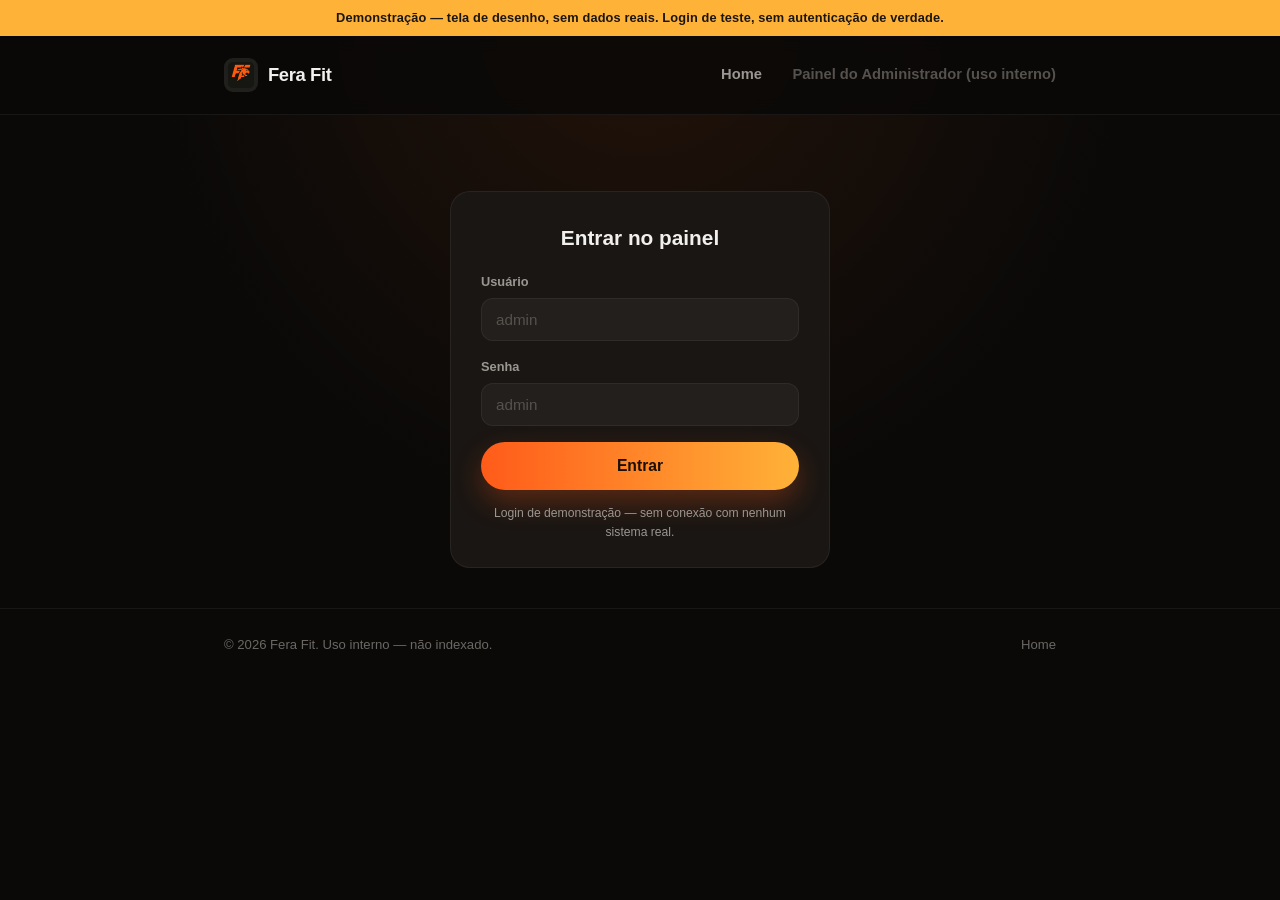
==== admin.html @ 3fb34abc "D036: camada de dados trocavel de parceiros, painel de gestao no admin e cadastro com senha/foto/gal" ====
<!DOCTYPE html>
<html lang="pt-BR">
<head>
  <meta charset="UTF-8">
  <meta name="viewport" content="width=device-width, initial-scale=1.0">
  <title>Painel do Administrador — Fera Fit</title>
  <meta name="description" content="Desenho do painel administrativo do Fera Fit — sem indexação, uso interno.">
  <meta name="robots" content="noindex, nofollow">
  <link rel="icon" href="assets/img/favicon.png">
  <link rel="stylesheet" href="assets/css/style.css">
  <script src="assets/js/dados-demo.js"></script>
  <script src="assets/js/parceiros-store.js"></script>
</head>
<body>
  <div class="tarja-demo">Demonstração — tela de desenho, sem dados reais. Login de teste, sem autenticação de verdade.</div>

  <header class="site-header">
    <div class="container">
      <a class="marca" href="index.html">
        <img src="assets/img/logo.png" alt="Fera Fit">
        <span>Fera Fit</span>
      </a>
      <nav class="site-nav">
        <a href="index.html">Home</a>
        <span style="margin-left:26px;font-weight:600;font-size:0.92rem;color:#55524e;">Painel do Administrador (uso interno)</span>
      </nav>
    </div>
  </header>

  <!-- LOGIN COSMÉTICO — sem autenticação real, sem sessão, sem dado nenhum. Compara só no navegador. -->
  <section class="bloco" id="admin-login-tela">
    <div class="container">
      <div class="parceiro-box" style="max-width:380px;">
        <h1 style="font-size:1.3rem;font-weight:800;margin:0 0 18px;text-align:center;">Entrar no painel</h1>
        <div class="campo">
          <label for="admin-usuario">Usuário</label>
          <input id="admin-usuario" type="text" placeholder="admin">
        </div>
        <div class="campo">
          <label for="admin-senha">Senha</label>
          <input id="admin-senha" type="password" placeholder="admin">
        </div>
        <p id="admin-login-erro" style="display:none;color:#ff6a6a;font-size:0.85rem;margin:-6px 0 14px;">Usuário ou senha incorretos.</p>
        <button class="botao-primario largura-total" type="button" onclick="entrarAdmin()">Entrar</button>
        <p style="color:var(--texto-secundario);font-size:0.76rem;margin:14px 0 0;text-align:center;">Login de demonstração — sem conexão com nenhum sistema real.</p>
      </div>
    </div>
  </section>

  <main id="admin-conteudo" style="display:none;">
    <section class="admin-header">
      <div class="container">
        <h1>Painel do Administrador</h1>
        <p class="subtitle">
          Desenho de tela para Murilo e a equipe ajustarem o app e o site sem escrever código.
          Esta página é uma maquete estática — os botões não fazem nada ainda, e qualquer dado
          de exemplo está marcado com <span class="tag-exemplo">exemplo</span>.
        </p>
        <div class="aviso-desenho">
          ⚠ Esta é uma tela de desenho, não um painel funcional. Ver a seção "O que falta de
          terceiros" no fim da página.
        </div>
      </div>
    </section>

    <!-- MÓDULO 1 — CATÁLOGO DE EXERCÍCIOS -->
    <section class="admin-modulo">
      <div class="container">
        <span class="status-modulo depende">Tela pronta · publicação depende de terceiros</span>
        <h2>Catálogo de exercícios</h2>
        <p style="color:var(--texto-secundario);max-width:640px;margin:0 0 18px;">
          Fluxo pensado para não deixar incluir um exercício sem ver a ordem atual do subgrupo —
          é a ordem que define o rodízio do motor de treino.
        </p>

        <div class="admin-mock">
          <div class="incluir-passo">
            <div class="num">1</div>
            <div class="texto"><strong>Clicar em "Incluir exercício"</strong><span>Abre o formulário do novo exercício.</span></div>
          </div>
          <div class="incluir-passo">
            <div class="num">2</div>
            <div class="texto"><strong>Escolher o Grupo</strong><span>Ex: Costas, Pernas, Ombro. Primeira pergunta, antes de qualquer outro dado.</span></div>
          </div>
          <div class="incluir-passo">
            <div class="num">3</div>
            <div class="texto">
              <strong>Ver todos os exercícios do grupo, com as capas reais</strong>
              <span>Mostra o subgrupo inteiro na ordem atual (POS SUBGRUPO), para não incluir às cegas.</span>
              <div class="grid-capas">
                <div class="capa">Remada curvada c/ barra <span class="tag-exemplo">exemplo</span></div>
                <div class="capa">Remada cavalinho</div>
                <div class="capa">Remada baixa</div>
                <div class="capa">Puxada frontal</div>
                <div class="capa">Puxada supinada</div>
                <div class="capa nova">+ Novo exercício</div>
              </div>
            </div>
          </div>
          <div class="incluir-passo">
            <div class="num">4</div>
            <div class="texto"><strong>Preencher nome, fotos (4 formatos) e posicionar</strong><span>Arrastar para a posição certa dentro do subgrupo, olhando os vizinhos.</span></div>
          </div>
          <div class="incluir-passo">
            <div class="num">5</div>
            <div class="texto"><strong>Validar o motor</strong><span class="tag-tempo">responde em ~416 ms</span></div>
          </div>
          <div class="incluir-passo">
            <div class="num">6</div>
            <div class="texto"><strong>Publicar</strong><span class="tag-tempo">entra na hora</span></div>
          </div>
        </div>

        <ul class="regra-lista">
          <li><strong>Inclusão de exercício entra na hora</strong> — não espera virada de fase.</li>
          <li><strong>Reordenação e remoção comum</strong> só valem na próxima virada de fase (treinos 30, 60, 100 e seguintes).</li>
          <li><strong>Remoção de emergência</strong> — arte errada, exercício perigoso ou problema jurídico — sai na próxima abertura do app, ignorando a virada de fase. Botão separado, com confirmação extra, pra não ser usado por engano no lugar da remoção comum.</li>
          <li><strong>Validação</strong> roda a varredura reduzida (416 ms) como portão de publicação; a varredura completa das 532.224 combinações (6,4 s) fica disponível como checagem manual, não obrigatória a cada publicação.</li>
        </ul>
      </div>
    </section>

    <!-- MÓDULO 2 — ACADEMIAS E PERSONAIS (painéis separados) -->
    <section class="admin-modulo">
      <div class="container">
        <span class="status-modulo pronta">Tela pronta</span>
        <h2>Academias e personais</h2>
        <p style="color:var(--texto-secundario);max-width:640px;margin:0 0 8px;">
          Dois painéis separados — academia gerencia personais e alunos; personal gerencia só os
          próprios alunos, podendo estar em mais de uma academia.
        </p>

        <div class="admin-tabs">
          <button class="ativa" type="button" onclick="mostrarPainel('academia')">Painel Academia</button>
          <button type="button" onclick="mostrarPainel('personal')">Painel Personal</button>
        </div>

        <div class="admin-painel-conteudo ativa" id="painel-academia">
          <div class="admin-mock">
            <div class="linha-mock">
              <span class="rotulo">Fit Center — SP <span class="tag-exemplo">exemplo</span></span>
              <span class="tag-tempo">ativa</span>
            </div>
            <div class="linha-mock">
              <span class="rotulo">Personais vinculados <span class="tag-exemplo">exemplo</span></span>
              <span>3</span>
            </div>
            <div class="linha-mock">
              <span class="rotulo">Alunos vinculados <span class="tag-exemplo">exemplo</span></span>
              <span>48</span>
            </div>
            <div class="linha-mock">
              <span class="rotulo">+ Cadastrar novo personal para esta academia</span>
              <span>→</span>
            </div>
            <div class="linha-mock">
              <span class="rotulo">+ Aprovar solicitação de vínculo de aluno</span>
              <span>→</span>
            </div>
          </div>
        </div>

        <div class="admin-painel-conteudo" id="painel-personal">
          <div class="admin-mock">
            <div class="linha-mock">
              <span class="rotulo">João Marques <span class="tag-exemplo">exemplo</span></span>
              <span class="tag-tempo">ativo</span>
            </div>
            <div class="linha-mock">
              <span class="rotulo">Academias de atuação <span class="tag-exemplo">exemplo</span></span>
              <span>2 de 3</span>
            </div>
            <div class="linha-mock">
              <span class="rotulo">Alunos vinculados <span class="tag-exemplo">exemplo</span></span>
              <span>11</span>
            </div>
            <div class="linha-mock">
              <span class="rotulo">+ Montar aula própria</span>
              <span>→</span>
            </div>
          </div>
        </div>
      </div>
    </section>

    <!-- MÓDULO 2.5 — PORTFÓLIO DE PARCEIROS (D032 item C / D033 item 2, 2026-09-28) -->
    <section class="admin-modulo">
      <div class="container">
        <span class="status-modulo pronta">Tela pronta — dado só local (mesmo navegador)</span>
        <h2>Portfólio de parceiros</h2>
        <p style="color:var(--texto-secundario);max-width:640px;margin:0 0 8px;">
          Lista de quem enviou o cadastro de personal pela aba "Quero me cadastrar" em
          <code>parceiro.html</code>. Por decisão de Murilo (P20, D032), por enquanto é um dado
          só local: sem backend, só aparece pra quem abrir esta página no mesmo navegador em que
          o cadastro foi enviado — não dá pra ver de outro aparelho nem de aba anônima.
        </p>
        <p style="color:var(--texto-secundario);max-width:640px;margin:0 0 18px;">
          Aprovar/Recusar aqui só muda o status guardado neste navegador — não envia e-mail nem
          afeta nenhum sistema real ainda. A aprovação por e-mail que a tela de cadastro promete
          depende do backend (ver "O que esta tela não resolve sozinha" no fim da página).
        </p>
        <div id="portfolio-lista"></div>
      </div>
    </section>

    <!-- MODULO 2.6 -- GESTAO DE PARCEIROS (D036, 2026-09-29) -->
    <section class="admin-modulo">
      <div class="container">
        <span class="status-modulo pronta">Tela pronta -- dado so local (mesmo navegador)</span>
        <h2>Gestao de parceiros (academia e personal)</h2>
        <p style="color:var(--texto-secundario);max-width:640px;margin:0 0 8px;">
          Aprovacao, perfil (nunca medida nem treino de aluno), cobranca manual e faixa comercial
          dos dois tipos de parceiro, seguindo <code>SPEC_admin_parceiros_001.md</code> da Backend.
          Por enquanto e so demonstracao -- roda inteiro no <code>localStorage</code> deste
          navegador, sem tocar em nenhuma tabela real do Supabase (D036).
        </p>
        <p style="color:var(--texto-secundario);max-width:640px;margin:0 0 18px;">
          Pagamento e sempre lancado a mao (PIX/transferencia) -- nada e automatico, nem suspensao
          por atraso: so o botao "Suspender" muda o status. A quitacao usa a cobranca mais antiga
          primeiro (FIFO). Admins: Murilo e Gabriela.
        </p>

        <div class="admin-mock" style="margin-bottom:18px;">
          <div class="linha-mock" style="border-bottom:none;padding-bottom:6px;">
            <span class="rotulo" style="font-weight:700;color:var(--texto);">Faixas comerciais</span>
            <span></span>
          </div>
          <div id="parceiros-faixas"></div>
        </div>

        <h3 style="font-size:0.95rem;font-weight:800;margin:0 0 10px;">Aguardando aprovacao</h3>
        <div id="parceiros-pendentes"></div>

        <h3 style="font-size:0.95rem;font-weight:800;margin:22px 0 10px;">Parceiros ativos</h3>
        <div id="parceiros-ativos"></div>
      </div>
    </section>

    <!-- MODULO 3 -- CONTATO -->
    <section class="admin-modulo">
      <div class="container">
        <span class="status-modulo pronta">Tela pronta, sem dependência</span>
        <h2>Caixa de contato</h2>
        <p style="color:var(--texto-secundario);max-width:640px;margin:0 0 12px;">
          Decisão de 2026-09-10: nenhuma integração por enquanto. Um link que abre o webmail do
          Zoho em aba nova — enquanto a equipe for uma pessoa só, controle de acesso compartilhado
          não resolve nenhum problema real. Quando existir uma segunda pessoa respondendo e-mail
          de suporte, essa parte é reaberta como integração de verdade.
        </p>
        <a class="link-webmail" href="https://mail.zoho.com/" target="_blank" rel="noopener">
          ✉ Abrir contato@ferafit.app.br no Zoho Mail →
        </a>
      </div>
    </section>

    <!-- O QUE FALTA DE TERCEIROS -->
    <section class="admin-modulo">
      <div class="container">
        <span class="status-modulo depende">Depende de terceiros</span>
        <h2>O que esta tela não resolve sozinha</h2>
        <p style="color:var(--texto-secundario);max-width:640px;">
          Hoje o catálogo de exercícios é código compilado dentro do app
          (<code>src/data/exercises.js</code>), e as imagens entram como <code>require()</code>
          estático. Enquanto isso não mudar, "publicar" um exercício novo por este painel
          significa, na prática, mandar uma nova versão do app para a loja — não uma
          publicação instantânea. Três peças precisam sair de dentro do app antes deste
          painel funcionar de verdade:
        </p>
        <ul class="regra-lista">
          <li><strong>Catálogo fora do app</strong> (banco de dados em vez de arquivo compilado) — Backend Infrastructure.</li>
          <li><strong>Imagens fora do app</strong> (servidas por URL em vez de <code>require()</code>) — Backend Infrastructure.</li>
          <li><strong>Validação do motor acessível por API</strong>, para o painel chamar sem depender de build do app — Dev Mobile + Backend Infrastructure.</li>
          <li><strong>Confirmação de GPS das academias de atuação do personal</strong> (Área do Parceiro) precisa de uma chave de API do Google Maps — dono ainda não definido, ver P8 no STATUS.md.</li>
        </ul>
        <p style="color:var(--texto-secundario);max-width:640px;">
          A tela acima já está desenhada para o dia em que essas peças existirem. Não
          prometo que ela funciona hoje.
        </p>
      </div>
    </section>
  </main>

  <footer class="site-footer">
    <div class="container">
      <span>&copy; 2026 Fera Fit. Uso interno — não indexado.</span>
      <a href="index.html">Home</a>
    </div>
  </footer>

  <script>
    // Login cosmético — só compara texto digitado, roda 100% no navegador.
    // Não é autenticação de verdade: não cria sessão, não guarda token, não chama nenhuma API.
    // Combinado em D009 (16/09/2026): sai do ar antes de existir login de verdade.
    function entrarAdmin() {
      var usuario = document.getElementById('admin-usuario').value;
      var senha = document.getElementById('admin-senha').value;
      var erro = document.getElementById('admin-login-erro');
      if (usuario === 'admin' && senha === 'admin') {
        document.getElementById('admin-login-tela').style.display = 'none';
        document.getElementById('admin-conteudo').style.display = 'block';
        renderPortfolio();
        renderFaixas();
        renderPendentesParceiros();
        renderAtivosParceiros();
      } else {
        erro.style.display = 'block';
      }
    }

    function mostrarPainel(tipo) {
      var botoes = document.querySelectorAll('.admin-tabs button');
      botoes.forEach(function(b) { b.classList.remove('ativa'); });
      event.target.classList.add('ativa');
      document.getElementById('painel-academia').classList.toggle('ativa', tipo === 'academia');
      document.getElementById('painel-personal').classList.toggle('ativa', tipo === 'personal');
    }
  </script>
  <script>
    // ===========================================================
    // D033 item 2 (2026-09-28) — Portfólio de parceiros. Só lê/escreve
    // via DadosDemo (assets/js/dados-demo.js) — mesma camada isolada
    // usada em parceiro.html (D032); quando entrar backend de verdade,
    // é só esse arquivo que muda.
    // ===========================================================
    function escaparHtml(texto) {
      var div = document.createElement('div');
      div.textContent = texto || '';
      return div.innerHTML;
    }

    function renderPortfolio() {
      var container = document.getElementById('portfolio-lista');
      if (!container) {
        return;
      }
      var lista = DadosDemo.listarPortfolioPersonais();
      if (!lista.length) {
        container.innerHTML = '<p class="estado-vazio">Nenhum cadastro de personal recebido ainda neste navegador. Envie um teste pela aba "Quero me cadastrar" em parceiro.html.</p>';
        return;
      }
      var html = '';
      lista.forEach(function (p) {
        var rotuloStatus = p.status === 'aprovado' ? 'Aprovado' : (p.status === 'recusado' ? 'Recusado' : 'Aguardando aprovação');
        var classeStatus = p.status === 'aprovado' ? 'aprovado' : (p.status === 'recusado' ? 'recusado' : 'pendente');
        var linhaMeta1 = [];
        if (p.cref) { linhaMeta1.push('CREF ' + escaparHtml(p.cref)); }
        if (p.formacao) { linhaMeta1.push(escaparHtml(p.formacao)); }
        var local = escaparHtml(p.cidade) + (p.bairro ? ' — ' + escaparHtml(p.bairro) : '');
        if (p.cidade) { linhaMeta1.push(local); }
        var linhaMeta3 = [];
        if (p.telefone) { linhaMeta3.push(escaparHtml(p.telefone)); }
        if (p.email) { linhaMeta3.push(escaparHtml(p.email)); }
        linhaMeta3.push(p.temFoto ? 'foto enviada' : 'sem foto');
        html += '<div class="linha-portfolio">'
          + '<div class="portfolio-principal">'
          + '<span class="portfolio-nome">' + escaparHtml(p.nome || '(sem nome)') + '</span>'
          + '<span class="portfolio-status ' + classeStatus + '">' + rotuloStatus + '</span>'
          + '</div>'
          + (linhaMeta1.length ? '<div class="portfolio-meta">' + linhaMeta1.join(' · ') + '</div>' : '')
          + (p.especializacao ? '<div class="portfolio-meta">Especialização: ' + escaparHtml(p.especializacao) + '</div>' : '')
          + (p.experiencias ? '<div class="portfolio-meta">' + escaparHtml(p.experiencias) + '</div>' : '')
          + '<div class="portfolio-meta">' + linhaMeta3.join(' · ') + '</div>'
          + '<div class="portfolio-acoes">'
          + '<button type="button" onclick="definirStatusPortfolio(\'' + p.id + '\',\'aprovado\')">Aprovar</button>'
          + '<button type="button" class="recusar" onclick="definirStatusPortfolio(\'' + p.id + '\',\'recusado\')">Recusar</button>'
          + (p.status !== 'pendente' ? '<button type="button" onclick="definirStatusPortfolio(\'' + p.id + '\',\'pendente\')">Reabrir</button>' : '')
          + '</div>'
          + '</div>';
      });
      container.innerHTML = html;
    }

    function definirStatusPortfolio(id, status) {
      DadosDemo.definirStatusPersonalPortfolio(id, status);
      renderPortfolio();
    }
  </script>
  <script>
    // ===========================================================
    // D036 (2026-09-29) -- Gestao de parceiros (academia + personal).
    // So le/escreve via ParceirosStore (assets/js/parceiros-store.js)
    // -- interface trocavel, ver cabecalho daquele arquivo. Nada aqui
    // fala com o Supabase.
    // ===========================================================
    function formatarMoeda(valor) {
      if (valor === null || valor === undefined || valor === '') { return 'nao definido'; }
      return 'R$ ' + Number(valor).toFixed(2).replace('.', ',');
    }

    function renderFaixas() {
      var container = document.getElementById('parceiros-faixas');
      if (!container) { return; }
      var faixas = ParceirosStore.listarFaixas();
      var html = '';
      faixas.forEach(function (f) {
        html += '<div class="linha-mock" style="align-items:flex-end;flex-wrap:wrap;gap:10px;">'
          + '<span class="rotulo">' + escaparHtml(f.rotulo) + '</span>'
          + '<span style="display:flex;gap:8px;align-items:center;flex-wrap:wrap;">'
          + '<label style="font-size:0.72rem;color:var(--texto-secundario);">Mensal (R$)'
          + '<input type="number" step="0.01" min="0" id="faixa-preco-' + f.id + '" value="' + (f.precoMensal === null ? '' : f.precoMensal) + '" style="width:90px;margin-left:6px;" placeholder="nao definido"></label>'
          + '<label style="font-size:0.72rem;color:var(--texto-secundario);">Excedente/aluno (R$)'
          + '<input type="number" step="0.01" min="0" id="faixa-excedente-' + f.id + '" value="' + (f.precoExcedentePorAluno === null ? '' : f.precoExcedentePorAluno) + '" style="width:90px;margin-left:6px;" placeholder="nao definido"></label>'
          + '<button type="button" onclick="salvarFaixa(\'' + f.id + '\')" style="border:1px solid var(--card-border);background:transparent;color:var(--texto);font-size:0.76rem;font-weight:700;padding:6px 12px;border-radius:999px;cursor:pointer;font-family:inherit;">Salvar</button>'
          + '</span></div>';
      });
      container.innerHTML = html;
    }

    function salvarFaixa(faixaId) {
      var preco = document.getElementById('faixa-preco-' + faixaId).value;
      var excedente = document.getElementById('faixa-excedente-' + faixaId).value;
      ParceirosStore.definirPrecoFaixa(faixaId, preco === '' ? null : preco, excedente === '' ? null : excedente);
      renderFaixas();
      renderAtivosParceiros();
    }

    function rotuloTipo(tipo) { return tipo === 'academia' ? 'Academia' : 'Personal'; }

    function linhaFotos(p) {
      var partes = [];
      partes.push(p.fotoPerfil ? 'foto de perfil enviada' : 'sem foto de perfil');
      partes.push((p.galeria ? p.galeria.length : 0) + ' de 6 fotos na galeria');
      return partes.join(' -- ');
    }

    function renderPendentesParceiros() {
      var container = document.getElementById('parceiros-pendentes');
      if (!container) { return; }
      var lista = ParceirosStore.listarPendentes();
      if (!lista.length) {
        container.innerHTML = '<p class="estado-vazio">Nenhum cadastro aguardando aprovacao neste navegador. Envie um teste pela aba "Quero me cadastrar" em parceiro.html (academia ou personal).</p>';
        return;
      }
      var html = '';
      lista.forEach(function (p) {
        var meta = [rotuloTipo(p.tipo)];
        if (p.cref) { meta.push('CREF ' + escaparHtml(p.cref)); }
        if (p.cnpj) { meta.push('CNPJ ' + escaparHtml(p.cnpj)); }
        if (p.cidade) { meta.push(escaparHtml(p.cidade)); }
        if (p.email) { meta.push(escaparHtml(p.email)); }
        html += '<div class="linha-portfolio">'
          + '<div class="portfolio-principal">'
          + '<span class="portfolio-nome">' + escaparHtml(p.nome || '(sem nome)') + '</span>'
          + '<span class="portfolio-status pendente">Aguardando aprovacao</span>'
          + '</div>'
          + '<div class="portfolio-meta">' + meta.join(' -- ') + '</div>'
          + '<div class="portfolio-meta">' + linhaFotos(p) + '</div>'
          + '<div class="portfolio-acoes">'
          + '<button type="button" onclick="aprovarParceiroUI(\'' + p.tipo + '\',\'' + p.id + '\')">Aprovar</button>'
          + '<button type="button" class="recusar" onclick="recusarParceiroUI(\'' + p.tipo + '\',\'' + p.id + '\')">Recusar</button>'
          + '</div>'
          + '</div>';
      });
      container.innerHTML = html;
    }

    function aprovarParceiroUI(tipo, id) {
      ParceirosStore.aprovarParceiro(tipo, id);
      renderPendentesParceiros();
      renderAtivosParceiros();
    }

    function recusarParceiroUI(tipo, id) {
      var motivo = window.prompt('Motivo da recusa (aparece so no historico interno):', '');
      if (motivo === null) { return; }
      ParceirosStore.recusarParceiro(tipo, id, motivo);
      renderPendentesParceiros();
    }

    function opcoesFaixas(faixaIdAtual) {
      var faixas = ParceirosStore.listarFaixas();
      var html = '<option value="">Sem faixa definida</option>';
      faixas.forEach(function (f) {
        html += '<option value="' + f.id + '"' + (f.id === faixaIdAtual ? ' selected' : '') + '>' + escaparHtml(f.rotulo) + '</option>';
      });
      return html;
    }

    function renderAtivosParceiros() {
      var container = document.getElementById('parceiros-ativos');
      if (!container) { return; }
      var lista = ParceirosStore.listarAtivos();
      if (!lista.length) {
        container.innerHTML = '<p class="estado-vazio">Nenhum parceiro ativo ainda. Aprove um cadastro pendente acima.</p>';
        return;
      }
      var html = '';
      lista.forEach(function (p) {
        var status = ParceirosStore.statusCobranca(p.tipo, p.id);
        var perfil = ParceirosStore.perfilParceiro(p.tipo, p.id);
        var classeStatus = status.rotulo === 'em dia' ? 'aprovado' : (status.rotulo.indexOf('vencido') === 0 ? 'recusado' : 'pendente');
        html += '<div class="linha-portfolio">'
          + '<div class="portfolio-principal">'
          + '<span class="portfolio-nome">' + escaparHtml(p.nome || '(sem nome)') + '</span>'
          + '<span class="portfolio-status aprovado">' + rotuloTipo(p.tipo) + ' ativo(a)</span>'
          + '<span class="portfolio-status ' + classeStatus + '">' + escaparHtml(status.rotulo) + '</span>'
          + '</div>'
          + '<div class="portfolio-meta">Alunos ativos (contagem real vem do banco): ' + perfil.alunosAtivos + '</div>'
          + '<div class="portfolio-meta">Ultimo vencimento: ' + (status.ultimoVencimento || 'nenhum') + '</div>'
          + '<div class="portfolio-meta">Faixa: <select onchange="definirFaixaUI(\'' + p.tipo + '\',\'' + p.id + '\',this.value)">' + opcoesFaixas(p.faixaId) + '</select></div>'
          + '<div class="portfolio-acoes">'
          + '<button type="button" onclick="registrarCobrancaUI(\'' + p.tipo + '\',\'' + p.id + '\')">Registrar cobranca</button>'
          + '<button type="button" onclick="registrarPagamentoUI(\'' + p.tipo + '\',\'' + p.id + '\')">Registrar pagamento</button>'
          + '<button type="button" onclick="verHistoricoUI(\'' + p.tipo + '\',\'' + p.id + '\')">Ver historico</button>'
          + '<button type="button" class="recusar" onclick="suspenderParceiroUI(\'' + p.tipo + '\',\'' + p.id + '\')">Suspender</button>'
          + '</div>'
          + '<div id="historico-' + p.id + '" style="display:none;margin-top:10px;"></div>'
          + '</div>';
      });
      container.innerHTML = html;
    }

    function definirFaixaUI(tipo, id, faixaId) {
      if (!faixaId) { return; }
      ParceirosStore.definirFaixaParceiro(tipo, id, faixaId);
      renderAtivosParceiros();
    }

    function suspenderParceiroUI(tipo, id) {
      var motivo = window.prompt('Motivo da suspensao:', '');
      if (motivo === null) { return; }
      ParceirosStore.suspenderParceiro(tipo, id, motivo);
      renderPendentesParceiros();
      renderAtivosParceiros();
    }

    function registrarCobrancaUI(tipo, id) {
      var valor = window.prompt('Valor da cobranca (R$):', '');
      if (valor === null || valor === '') { return; }
      var vencimento = window.prompt('Data de vencimento (AAAA-MM-DD):', '');
      if (vencimento === null || vencimento === '') { return; }
      ParceirosStore.registrarCobranca(tipo, id, Number(valor), vencimento, '');
      renderAtivosParceiros();
    }

    function registrarPagamentoUI(tipo, id) {
      var valor = window.prompt('Valor pago (R$):', '');
      if (valor === null || valor === '') { return; }
      var forma = window.prompt('Forma de pagamento (pix / transferencia / outro):', 'pix');
      if (forma === null) { return; }
      try {
        ParceirosStore.registrarPagamento(tipo, id, Number(valor), forma.trim().toLowerCase(), '');
      } catch (e) {
        window.alert(e.message);
        return;
      }
      renderAtivosParceiros();
    }

    function verHistoricoUI(tipo, id) {
      var div = document.getElementById('historico-' + id);
      if (!div) { return; }
      if (div.style.display !== 'none') { div.style.display = 'none'; return; }
      var cobrancas = ParceirosStore.historicoCobranca(tipo, id);
      var acoes = ParceirosStore.historicoAcoesAdmin(tipo, id);
      var html = '<div class="admin-mock">';
      html += '<div class="linha-mock" style="border-bottom:none;"><span class="rotulo" style="font-weight:700;color:var(--texto);">Historico de cobranca (nunca editado -- correcao e linha nova)</span><span></span></div>';
      if (!cobrancas.length) {
        html += '<p class="estado-vazio" style="padding:6px 0;">Nenhum lancamento ainda.</p>';
      } else {
        cobrancas.forEach(function (c) {
          var rotuloEvento = c.tipoEvento === 'cobranca' ? 'Cobranca' : (c.tipoEvento === 'pagamento' ? 'Pagamento (' + escaparHtml(c.formaPagamento || '') + ')' : 'Ajuste');
          html += '<div class="linha-mock"><span class="rotulo">' + rotuloEvento + (c.vencimento ? ' -- vence ' + c.vencimento : '') + (c.observacao ? ' -- ' + escaparHtml(c.observacao) : '') + '</span><span>' + formatarMoeda(c.valor) + '</span></div>';
        });
      }
      html += '<div class="linha-mock" style="border-bottom:none;margin-top:8px;"><span class="rotulo" style="font-weight:700;color:var(--texto);">Auditoria (aprovar/recusar/suspender/reativar)</span><span></span></div>';
      if (!acoes.length) {
        html += '<p class="estado-vazio" style="padding:6px 0;">Nenhuma acao registrada ainda.</p>';
      } else {
        acoes.forEach(function (a) {
          html += '<div class="linha-mock"><span class="rotulo">' + a.acao + (a.motivo ? ' -- ' + escaparHtml(a.motivo) : '') + '</span><span>' + new Date(a.criadoEm).toLocaleString('pt-BR') + '</span></div>';
        });
      }
      html += '</div>';
      div.innerHTML = html;
      div.style.display = 'block';
    }
  </script>
</body>
</html>
---- assets/css/style.css ----
:root {
  --bg: #0a0908;
  --bg-glow: radial-gradient(ellipse at 50% 0%, rgba(255, 106, 26, 0.10) 0%, rgba(10, 9, 8, 0) 55%);
  --card: #1a1613;
  --card-border: rgba(255, 255, 255, 0.06);
  --texto: #f2f0ee;
  --texto-secundario: #9a9691;
  --laranja: #ff6a1a;
  --ambar: #ffb238;
  --gradiente: linear-gradient(90deg, #ff5b1a 0%, #ffb238 100%);
  --raio: 20px;
}

* {
  box-sizing: border-box;
}

/* Dropdowns nativos (<select>) — o popup de opções do navegador ignora a maior
   parte do CSS herdado (inclusive fundos semi-transparentes), então sem esta regra
   o texto claro do site fica sobre fundo branco/claro padrão do navegador = ilegível
   até passar o mouse (achado de Murilo, 2026-09-29). */
select {
  color-scheme: dark;
}
select option {
  background-color: var(--card);
  color: var(--texto);
}

body {
  margin: 0;
  font-family: -apple-system, BlinkMacSystemFont, "Segoe UI", Roboto, Helvetica, Arial, sans-serif;
  color: var(--texto);
  background-color: var(--bg);
  background-image: var(--bg-glow);
  background-repeat: no-repeat;
  line-height: 1.55;
}

a {
  color: inherit;
}

.container {
  max-width: 880px;
  margin: 0 auto;
  padding: 0 24px;
}

.gradiente-texto {
  background: var(--gradiente);
  -webkit-background-clip: text;
  background-clip: text;
  color: transparent;
}

header.site-header {
  padding: 22px 0;
  position: sticky;
  top: 0;
  background: rgba(10, 9, 8, 0.85);
  backdrop-filter: blur(8px);
  border-bottom: 1px solid var(--card-border);
  z-index: 10;
}

header.site-header .container {
  display: flex;
  align-items: center;
  justify-content: space-between;
}

.marca {
  display: flex;
  align-items: center;
  gap: 10px;
  text-decoration: none;
}

.marca img {
  width: 34px;
  height: 34px;
  border-radius: 9px;
  display: block;
}

.marca span {
  font-weight: 800;
  font-size: 1.15rem;
  letter-spacing: -0.02em;
  color: var(--texto);
}

nav.site-nav a {
  text-decoration: none;
  margin-left: 26px;
  font-weight: 600;
  font-size: 0.92rem;
  color: var(--texto-secundario);
  transition: color 0.15s ease;
}

nav.site-nav a:hover {
  color: var(--texto);
}

nav.site-nav a.ativo {
  color: var(--texto);
}

nav.site-nav a.disabled {
  color: #55524e;
  cursor: default;
  pointer-events: none;
}

main {
  min-height: calc(100vh - 300px);
}

/* HERO */

.hero {
  padding: 64px 0 40px;
}

.hero .container {
  display: flex;
  align-items: center;
  gap: 48px;
}

.hero-texto {
  flex: 1.1;
}

.hero-img {
  flex: 0.9;
  text-align: center;
}

.hero-img img {
  max-width: 100%;
  width: 340px;
  filter: drop-shadow(0 20px 40px rgba(255, 90, 20, 0.18));
}

.eyebrow {
  display: inline-block;
  text-transform: uppercase;
  letter-spacing: 0.08em;
  font-size: 0.78rem;
  font-weight: 700;
  color: var(--laranja);
  margin-bottom: 14px;
}

.hero h1 {
  font-size: 2.5rem;
  line-height: 1.1;
  margin: 0 0 18px;
  letter-spacing: -0.02em;
  font-weight: 800;
}

.hero p.subtitle {
  font-size: 1.05rem;
  color: var(--texto-secundario);
  max-width: 460px;
  margin: 0 0 28px;
}

.botao-primario {
  display: inline-block;
  background: var(--gradiente);
  color: #1a0f00;
  font-weight: 800;
  font-size: 0.98rem;
  padding: 15px 32px;
  border-radius: 999px;
  text-decoration: none;
  box-shadow: 0 12px 28px rgba(255, 90, 20, 0.28);
}

.badges {
  display: flex;
  gap: 10px;
  margin-top: 28px;
  flex-wrap: wrap;
}

.badge {
  border: 1px solid var(--card-border);
  background: var(--card);
  border-radius: 999px;
  padding: 7px 16px;
  font-size: 0.82rem;
  font-weight: 700;
  color: var(--texto-secundario);
}

/* SECOES */

section.bloco {
  padding: 40px 0;
}

.label-secao {
  text-transform: uppercase;
  letter-spacing: 0.08em;
  font-size: 0.78rem;
  font-weight: 700;
  color: var(--ambar);
  margin: 0 0 14px;
}

.card {
  background: var(--card);
  border: 1px solid var(--card-border);
  border-radius: var(--raio);
  padding: 26px 28px;
}

.card h2 {
  font-size: 1.35rem;
  margin: 0 0 12px;
  font-weight: 800;
}

.card p {
  color: var(--texto-secundario);
  margin: 0;
  max-width: 640px;
}

.grid-cards {
  display: grid;
  grid-template-columns: repeat(3, 1fr);
  gap: 16px;
}

.mini-card {
  background: var(--card);
  border: 1px solid var(--card-border);
  border-radius: 16px;
  padding: 18px;
  text-align: center;
}

.mini-card .valor {
  font-size: 1.3rem;
  font-weight: 800;
  color: var(--laranja);
}

.mini-card .rotulo {
  font-size: 0.82rem;
  color: var(--texto-secundario);
  margin-top: 4px;
}

/* PAGINA SIMPLES (contato) */

.pagina-simples {
  padding: 64px 0 80px;
}

.pagina-simples h1 {
  font-size: 2rem;
  margin: 0 0 10px;
  font-weight: 800;
}

.pagina-simples > .container > p {
  color: var(--texto-secundario);
  max-width: 520px;
}

.contato-card {
  margin-top: 24px;
  max-width: 460px;
  background: var(--card);
  border: 1px solid var(--card-border);
  border-radius: var(--raio);
  padding: 22px 26px;
}

.contato-card .rotulo-mini {
  text-transform: uppercase;
  letter-spacing: 0.06em;
  font-size: 0.72rem;
  font-weight: 700;
  color: var(--texto-secundario);
  margin-bottom: 6px;
}

.contato-card a.email {
  color: var(--laranja);
  font-weight: 700;
  text-decoration: none;
  font-size: 1.05rem;
}

/* FOOTER */

footer.site-footer {
  border-top: 1px solid var(--card-border);
  padding: 26px 0;
  color: #6b6864;
  font-size: 0.82rem;
}

footer.site-footer .container {
  display: flex;
  justify-content: space-between;
  flex-wrap: wrap;
  gap: 8px;
}

footer.site-footer a {
  text-decoration: none;
  color: #6b6864;
}

footer.site-footer a:hover {
  color: var(--texto-secundario);
}

/* CONTEUDO JURIDICO (privacidade / termos) */

.legal-header {
  padding: 56px 0 8px;
}

.legal-header h1 {
  font-size: 1.9rem;
  margin: 0 0 6px;
  font-weight: 800;
}

.legal-header .versao {
  color: var(--texto-secundario);
  font-size: 0.88rem;
}

.legal-intro {
  padding: 16px 0 8px;
  color: var(--texto-secundario);
  max-width: 680px;
}

.legal-content {
  padding: 8px 0 80px;
  max-width: 720px;
}

.legal-content h2 {
  font-size: 1.15rem;
  font-weight: 800;
  margin: 36px 0 12px;
  color: var(--texto);
}

.legal-content h2:first-child {
  margin-top: 0;
}

.legal-content p {
  color: var(--texto-secundario);
  margin: 0 0 14px;
}

.legal-content ul {
  margin: 0 0 14px;
  padding-left: 20px;
  color: var(--texto-secundario);
}

.legal-content li {
  margin-bottom: 8px;
}

.legal-content strong {
  color: var(--texto);
}

.legal-content a {
  color: var(--laranja);
  text-decoration: none;
  font-weight: 600;
}

.card-controlador {
  background: var(--card);
  border: 1px solid var(--card-border);
  border-radius: 16px;
  padding: 18px 22px;
  margin: 0 0 18px;
}

.card-controlador .nome {
  font-weight: 800;
  color: var(--texto);
  margin-bottom: 4px;
}

.card-controlador .linha {
  color: var(--texto-secundario);
  font-size: 0.92rem;
}

.legal-rodape-nota {
  color: #6b6864;
  font-size: 0.82rem;
  margin-top: 32px;
}

/* PAGINA DE APRESENTACAO (diferenciais + telas do app) */

.apresentacao-hero {
  padding: 64px 0 24px;
  text-align: center;
}

.apresentacao-hero h1 {
  font-size: 2.3rem;
  margin: 0 auto 14px;
  max-width: 680px;
  font-weight: 800;
  letter-spacing: -0.02em;
}

.apresentacao-hero p.subtitle {
  color: var(--texto-secundario);
  max-width: 560px;
  margin: 0 auto;
  font-size: 1.02rem;
}

.diferencial {
  padding: 56px 0;
  border-top: 1px solid var(--card-border);
}

.diferencial .container {
  display: flex;
  align-items: center;
  gap: 48px;
}

.diferencial.inverso .container {
  flex-direction: row-reverse;
}

.diferencial-texto {
  flex: 1;
}

.diferencial-texto .numero {
  font-size: 0.8rem;
  font-weight: 800;
  color: var(--laranja);
  letter-spacing: 0.06em;
  margin-bottom: 10px;
}

.diferencial-texto h3 {
  font-size: 1.5rem;
  margin: 0 0 12px;
  font-weight: 800;
}

.diferencial-texto p {
  color: var(--texto-secundario);
  margin: 0;
  max-width: 440px;
}

.tela-app {
  flex: 0.85;
  display: flex;
  justify-content: center;
}

.tela-app .moldura {
  width: 240px;
  height: 500px;
  border-radius: 32px;
  border: 2px dashed var(--card-border);
  background: var(--card);
  display: flex;
  align-items: center;
  justify-content: center;
  text-align: center;
  padding: 24px;
}

.tela-app .moldura span {
  color: #55524e;
  font-size: 0.82rem;
  font-weight: 600;
  line-height: 1.5;
}

.cta-final {
  padding: 64px 0 80px;
  text-align: center;
  border-top: 1px solid var(--card-border);
}

.cta-final h2 {
  font-size: 1.7rem;
  margin: 0 0 10px;
  font-weight: 800;
}

.cta-final p {
  color: var(--texto-secundario);
  margin: 0 0 26px;
}

/* AREA DO PARCEIRO */

.parceiro-hero {
  padding: 56px 0 8px;
  text-align: center;
}

.parceiro-hero .eyebrow {
  display: block;
}

.parceiro-hero h1 {
  font-size: 2rem;
  margin: 0 0 10px;
  font-weight: 800;
}

.parceiro-hero p.subtitle {
  color: var(--texto-secundario);
  max-width: 480px;
  margin: 0 auto;
}

/* Login sempre visível + pitch de academia/personal — redesenho 2026-09-29 (feedback Murilo) */
.parceiro-hero-grid {
  text-align: left;
  display: flex;
  flex-direction: column;
  gap: 24px;
}

.login-canto {
  background: var(--card);
  border: 1px solid var(--card-border);
  border-radius: var(--raio);
  padding: 22px 24px 18px;
}

.login-canto .campo {
  margin-bottom: 14px;
}

.parceiro-hero-conteudo {
  text-align: center;
}

.parceiro-hero-conteudo .parceiro-tabs {
  max-width: 320px;
  margin: 14px auto 22px;
}

.parceiro-pitch-texto {
  color: var(--texto-secundario);
  max-width: 560px;
  margin: 0 auto;
}

@media (min-width: 721px) {
  .parceiro-hero-grid {
    flex-direction: row-reverse;
    align-items: flex-start;
    justify-content: space-between;
    gap: 32px;
  }
  .login-canto {
    width: 300px;
    flex-shrink: 0;
  }
  .parceiro-hero-conteudo {
    flex: 1;
    padding-top: 4px;
  }
}

.parceiro-box {
  max-width: 420px;
  margin: 36px auto 0;
  background: var(--card);
  border: 1px solid var(--card-border);
  border-radius: var(--raio);
  padding: 30px 30px 26px;
}

.parceiro-tabs {
  display: flex;
  gap: 8px;
  background: rgba(255, 255, 255, 0.04);
  border-radius: 999px;
  padding: 4px;
  margin-bottom: 22px;
}

.parceiro-tabs button {
  flex: 1;
  border: none;
  background: transparent;
  color: var(--texto-secundario);
  font-weight: 700;
  font-size: 0.86rem;
  padding: 10px 0;
  border-radius: 999px;
  cursor: pointer;
  font-family: inherit;
}

.parceiro-tabs button.ativo {
  background: var(--gradiente);
  color: #1a0f00;
}

.campo {
  margin-bottom: 16px;
  text-align: left;
}

.campo label {
  display: block;
  font-size: 0.8rem;
  font-weight: 700;
  color: var(--texto-secundario);
  margin-bottom: 6px;
}

.campo input,
.campo textarea {
  width: 100%;
  background: rgba(255, 255, 255, 0.04);
  border: 1px solid var(--card-border);
  border-radius: 12px;
  padding: 12px 14px;
  color: var(--texto);
  font-size: 0.95rem;
  font-family: inherit;
}

.campo textarea {
  resize: vertical;
  min-height: 80px;
}

.campo input::placeholder,
.campo textarea::placeholder {
  color: #55524e;
}

.botao-primario.largura-total {
  display: block;
  width: 100%;
  text-align: center;
  border: none;
  cursor: pointer;
  margin-top: 6px;
}

.parceiro-links {
  display: flex;
  justify-content: space-between;
  margin-top: 18px;
  font-size: 0.82rem;
}

.parceiro-links a {
  color: var(--texto-secundario);
  text-decoration: none;
  font-weight: 600;
}

.parceiro-links a:hover {
  color: var(--laranja);
}

.parceiro-nota {
  margin: 22px auto 0;
  max-width: 420px;
  text-align: center;
  color: #6b6864;
  font-size: 0.78rem;
}

.qr-nota {
  display: flex;
  align-items: center;
  gap: 10px;
  margin-top: 18px;
  padding-top: 18px;
  border-top: 1px solid var(--card-border);
  color: var(--texto-secundario);
  font-size: 0.82rem;
}

.qr-nota .emoji {
  font-size: 1.2rem;
}

/* PAINEL DO ADMINISTRADOR (desenho) */

.admin-header {
  padding: 56px 0 8px;
}

.admin-header h1 {
  font-size: 1.9rem;
  margin: 0 0 8px;
  font-weight: 800;
}

.admin-header p.subtitle {
  color: var(--texto-secundario);
  max-width: 620px;
  margin: 0;
}

.aviso-desenho {
  background: rgba(255, 178, 56, 0.08);
  border: 1px solid rgba(255, 178, 56, 0.25);
  border-radius: 14px;
  padding: 14px 18px;
  margin: 24px 0 8px;
  color: var(--ambar);
  font-size: 0.86rem;
  font-weight: 700;
}

.tarja-demo {
  background: var(--ambar);
  color: #1a1613;
  text-align: center;
  font-size: 0.8rem;
  font-weight: 800;
  padding: 8px 16px;
  letter-spacing: 0.01em;
}

.admin-modulo {
  padding: 36px 0;
  border-top: 1px solid var(--card-border);
}

.admin-modulo h2 {
  font-size: 1.2rem;
  font-weight: 800;
  margin: 0 0 6px;
}

.admin-modulo .status-modulo {
  display: inline-block;
  font-size: 0.72rem;
  font-weight: 800;
  text-transform: uppercase;
  letter-spacing: 0.05em;
  padding: 4px 10px;
  border-radius: 999px;
  margin-bottom: 14px;
}

.status-modulo.pronta {
  background: rgba(72, 199, 116, 0.12);
  color: #48c774;
}

.status-modulo.depende {
  background: rgba(255, 178, 56, 0.12);
  color: var(--ambar);
}

.admin-mock {
  background: var(--card);
  border: 1px solid var(--card-border);
  border-radius: var(--raio);
  padding: 22px 24px;
  margin-top: 8px;
}

.admin-mock .linha-mock {
  display: flex;
  justify-content: space-between;
  align-items: center;
  padding: 12px 0;
  border-bottom: 1px solid var(--card-border);
  font-size: 0.9rem;
}

.admin-mock .linha-mock:last-child {
  border-bottom: none;
}

.admin-mock .linha-mock .rotulo {
  color: var(--texto-secundario);
}

.tag-tempo {
  background: rgba(255, 106, 26, 0.12);
  color: var(--laranja);
  font-weight: 800;
  font-size: 0.78rem;
  padding: 3px 10px;
  border-radius: 999px;
}

.regra-lista {
  color: var(--texto-secundario);
  margin: 12px 0 0;
  padding-left: 20px;
}

.regra-lista li {
  margin-bottom: 8px;
}

.regra-lista strong {
  color: var(--texto);
}

@media (max-width: 720px) {
  .diferencial .container,
  .diferencial.inverso .container {
    flex-direction: column;
    text-align: center;
  }
  .tela-app .moldura {
    width: 200px;
    height: 400px;
  }
}

@media (max-width: 720px) {
  .hero .container {
    flex-direction: column-reverse;
    text-align: center;
  }
  .hero p.subtitle {
    margin: 0 auto 28px;
  }
  .hero-img img {
    width: 220px;
  }
  .grid-cards {
    grid-template-columns: 1fr 1fr;
  }
  nav.site-nav a {
    margin-left: 16px;
  }
}

/* ======================================================================
   DEMANDA 006 — três modelos de "tela única" para a apresentação
   ====================================================================== */

.demo-tag {
  position: fixed;
  top: 14px;
  right: 14px;
  z-index: 50;
  background: var(--ambar);
  color: #1a0f00;
  font-weight: 800;
  font-size: 0.74rem;
  padding: 6px 12px;
  border-radius: 999px;
  text-transform: uppercase;
  letter-spacing: 0.04em;
}

.bloco-conteudo .eyebrow-bloco {
  text-transform: uppercase;
  letter-spacing: 0.08em;
  font-size: 0.72rem;
  font-weight: 800;
  color: var(--ambar);
  margin-bottom: 10px;
  display: block;
}

.bloco-conteudo h2 {
  font-size: 1.9rem;
  font-weight: 800;
  margin: 0 0 14px;
  letter-spacing: -0.02em;
  line-height: 1.15;
}

.bloco-conteudo p {
  color: var(--texto-secundario);
  font-size: 1rem;
  max-width: 460px;
  margin: 0;
}

.bloco-conteudo .moldura-tela {
  width: 220px;
  height: 460px;
  border-radius: 30px;
  border: 2px dashed var(--card-border);
  background: rgba(255, 255, 255, 0.03);
  display: flex;
  align-items: center;
  justify-content: center;
  text-align: center;
  padding: 20px;
  flex-shrink: 0;
}

.bloco-conteudo .moldura-tela span {
  color: #6b6864;
  font-size: 0.76rem;
  font-weight: 600;
  line-height: 1.5;
}

.frases-flutuantes {
  display: flex;
  flex-direction: column;
  gap: 10px;
  margin-top: 16px;
}

.frases-flutuantes .frase {
  color: var(--texto);
  font-weight: 700;
  font-size: 0.95rem;
  opacity: 0.85;
}

.chips-modalidade {
  display: flex;
  flex-wrap: wrap;
  gap: 10px;
  margin-top: 18px;
  max-width: 440px;
}

.chips-modalidade span {
  border: 1px solid var(--card-border);
  background: rgba(255, 255, 255, 0.04);
  border-radius: 999px;
  padding: 8px 16px;
  font-size: 0.82rem;
  font-weight: 700;
  color: var(--texto);
}

.aviso-premium {
  margin-top: 14px;
  font-size: 0.78rem;
  color: #6b6864;
}

/* --- OPÇÃO 1: carrossel horizontal com scroll-snap --- */

.carrossel {
  display: flex;
  overflow-x: auto;
  scroll-snap-type: x mandatory;
  scroll-behavior: smooth;
  height: 100vh;
  -webkit-overflow-scrolling: touch;
}

.carrossel-tela {
  flex: 0 0 100%;
  scroll-snap-align: start;
  display: flex;
  align-items: center;
  justify-content: center;
  padding: 90px 24px 40px;
  box-sizing: border-box;
}

.carrossel-tela .container-tela {
  display: flex;
  align-items: center;
  justify-content: center;
  gap: 56px;
  max-width: 900px;
  width: 100%;
}

.carrossel-nav {
  position: fixed;
  bottom: 26px;
  left: 50%;
  transform: translateX(-50%);
  display: flex;
  gap: 8px;
  z-index: 40;
}

.carrossel-nav a {
  width: 8px;
  height: 8px;
  border-radius: 999px;
  background: var(--card-border);
  text-decoration: none;
  display: block;
}

.carrossel-setas {
  position: fixed;
  top: 50%;
  transform: translateY(-50%);
  z-index: 40;
  width: 44px;
  height: 44px;
  border-radius: 999px;
  background: var(--card);
  border: 1px solid var(--card-border);
  color: var(--texto);
  display: flex;
  align-items: center;
  justify-content: center;
  text-decoration: none;
  font-size: 1.1rem;
}

.carrossel-setas.esquerda { left: 20px; }
.carrossel-setas.direita { right: 20px; }

@media (max-width: 720px) {
  .carrossel-tela .container-tela {
    flex-direction: column;
    text-align: center;
    gap: 24px;
  }
  .bloco-conteudo p {
    margin: 0 auto;
  }
  .bloco-conteudo .moldura-tela {
    width: 160px;
    height: 320px;
  }
  .carrossel-setas {
    display: none;
  }
  .chips-modalidade {
    justify-content: center;
  }
}

/* --- OPÇÃO 2: troca de cenas via JS --- */

.cenas-container {
  height: 100vh;
  position: relative;
  overflow: hidden;
}

.cena {
  position: absolute;
  inset: 0;
  display: flex;
  align-items: center;
  justify-content: center;
  padding: 90px 24px 100px;
  box-sizing: border-box;
  opacity: 0;
  visibility: hidden;
  transition: opacity 0.4s ease;
}

.cena.ativa {
  opacity: 1;
  visibility: visible;
}

.cena .container-tela {
  display: flex;
  align-items: center;
  justify-content: center;
  gap: 56px;
  max-width: 900px;
  width: 100%;
}

.cenas-abas {
  position: fixed;
  bottom: 24px;
  left: 50%;
  transform: translateX(-50%);
  display: flex;
  gap: 6px;
  background: var(--card);
  border: 1px solid var(--card-border);
  border-radius: 999px;
  padding: 6px;
  z-index: 40;
  max-width: 92vw;
  overflow-x: auto;
}

.cenas-abas button {
  border: none;
  background: transparent;
  color: var(--texto-secundario);
  font-weight: 700;
  font-size: 0.76rem;
  padding: 8px 14px;
  border-radius: 999px;
  cursor: pointer;
  font-family: inherit;
  white-space: nowrap;
}

.cenas-abas button.ativa {
  background: var(--gradiente);
  color: #1a0f00;
}

@media (max-width: 720px) {
  .cena .container-tela {
    flex-direction: column;
    text-align: center;
    gap: 20px;
  }
  .cena .moldura-tela {
    width: 150px;
    height: 300px;
  }
}

/* --- OPÇÃO 3: scrollytelling com position:sticky --- */

.scrollytelling {
  position: relative;
}

.sticky-palco {
  position: sticky;
  top: 0;
  height: 100vh;
  display: flex;
  align-items: center;
  justify-content: center;
  overflow: hidden;
}

.scrolly-bloco {
  height: 100vh;
  width: 100%;
}

.scrolly-conteudo {
  position: absolute;
  inset: 0;
  display: flex;
  align-items: center;
  justify-content: center;
  gap: 56px;
  max-width: 900px;
  margin: 0 auto;
  padding: 24px;
  box-sizing: border-box;
  opacity: 0;
  transform: translateY(24px);
  transition: opacity 0.5s ease, transform 0.5s ease;
  pointer-events: none;
}

.scrolly-conteudo.visivel {
  opacity: 1;
  transform: translateY(0);
}

.scrolly-progresso {
  position: fixed;
  top: 0;
  left: 0;
  height: 3px;
  background: var(--gradiente);
  z-index: 60;
  width: 0%;
}

@media (max-width: 720px) {
  .scrolly-conteudo {
    flex-direction: column;
    text-align: center;
    gap: 20px;
    justify-content: center;
  }
  .scrolly-conteudo .moldura-tela {
    width: 150px;
    height: 300px;
  }
}

/* ======================================================================
   DEMANDA 006 — Área do Parceiro: fluxo de cadastro
   ====================================================================== */

.cadastro-grupo {
  margin-bottom: 20px;
}

.cadastro-grupo .titulo-grupo {
  font-size: 0.78rem;
  font-weight: 800;
  text-transform: uppercase;
  letter-spacing: 0.05em;
  color: var(--texto-secundario);
  margin-bottom: 10px;
}

.academia-atuacao {
  border: 1px solid var(--card-border);
  border-radius: 14px;
  padding: 12px 14px;
  margin-bottom: 10px;
  background: rgba(255, 255, 255, 0.02);
}

.academia-atuacao .linha-topo {
  display: flex;
  justify-content: space-between;
  align-items: center;
  margin-bottom: 8px;
}

.academia-atuacao .linha-topo span {
  font-size: 0.78rem;
  font-weight: 700;
  color: var(--texto-secundario);
}

.selo-gps {
  font-size: 0.7rem;
  font-weight: 800;
  padding: 3px 9px;
  border-radius: 999px;
  text-transform: uppercase;
}

.selo-gps.pendente {
  background: rgba(255, 178, 56, 0.12);
  color: var(--ambar);
}

.selo-gps.verificado {
  background: rgba(72, 199, 116, 0.12);
  color: #48c774;
}

.campo-nota {
  color: #6b6864;
  font-size: 0.76rem;
  margin: -10px 0 16px;
}

/* ======================================================================
   2026-09-29 (rodada 2 de feedback, P24 do STATUS.md) — mensagens de
   ajuda/validação inline nos campos do formulário de aluno (CPF,
   telefone, CEP), campo Observação (textarea já herda .campo textarea).
   ====================================================================== */

.campo-ajuda {
  display: block;
  font-size: 0.76rem;
  margin-top: 6px;
  color: var(--texto-secundario);
  min-height: 1em;
}

.campo-ajuda.campo-ajuda-ok {
  color: #48c774;
}

.campo-ajuda.campo-ajuda-erro {
  color: #ff6a6a;
}

.campo-telefone-linha {
  display: flex;
  align-items: center;
  gap: 8px;
}

.campo-telefone-prefixo {
  color: var(--texto-secundario);
  font-weight: 700;
  white-space: nowrap;
}

.campo-telefone-linha input {
  flex: 1;
  min-width: 0;
}


/* ======================================================================
   DEMANDA 006 — Painel do Administrador: abas Academia / Personal
   ====================================================================== */

.admin-tabs {
  display: flex;
  gap: 8px;
  margin: 24px 0 0;
}

.admin-tabs button {
  border: 1px solid var(--card-border);
  background: var(--card);
  color: var(--texto-secundario);
  font-weight: 700;
  font-size: 0.86rem;
  padding: 10px 20px;
  border-radius: 12px 12px 0 0;
  cursor: pointer;
  font-family: inherit;
}

.admin-tabs button.ativa {
  background: var(--bg);
  color: var(--texto);
  border-bottom-color: var(--bg);
}

.admin-painel-conteudo {
  display: none;
  border-top: 1px solid var(--card-border);
  padding-top: 24px;
}

.admin-painel-conteudo.ativa {
  display: block;
}

.incluir-passo {
  display: flex;
  gap: 14px;
  align-items: flex-start;
  padding: 14px 0;
  border-bottom: 1px solid var(--card-border);
}

.incluir-passo:last-child {
  border-bottom: none;
}

.incluir-passo .num {
  flex-shrink: 0;
  width: 26px;
  height: 26px;
  border-radius: 999px;
  background: var(--gradiente);
  color: #1a0f00;
  font-weight: 800;
  font-size: 0.8rem;
  display: flex;
  align-items: center;
  justify-content: center;
}

.incluir-passo .texto strong {
  display: block;
  margin-bottom: 3px;
  color: var(--texto);
}

.incluir-passo .texto span {
  color: var(--texto-secundario);
  font-size: 0.88rem;
}

.grid-capas {
  display: grid;
  grid-template-columns: repeat(auto-fill, minmax(72px, 1fr));
  gap: 8px;
  margin-top: 10px;
}

.grid-capas .capa {
  aspect-ratio: 1;
  border-radius: 10px;
  border: 1px dashed var(--card-border);
  background: rgba(255, 255, 255, 0.03);
  display: flex;
  align-items: center;
  justify-content: center;
  font-size: 0.62rem;
  color: #55524e;
  text-align: center;
  padding: 4px;
}

.grid-capas .capa.nova {
  border: 1px dashed var(--laranja);
  color: var(--laranja);
  font-weight: 800;
}

.tag-exemplo {
  display: inline-block;
  background: rgba(255, 255, 255, 0.06);
  color: var(--texto-secundario);
  font-size: 0.68rem;
  font-weight: 800;
  text-transform: uppercase;
  letter-spacing: 0.04em;
  padding: 2px 8px;
  border-radius: 999px;
  margin-left: 8px;
}

.link-webmail {
  display: inline-flex;
  align-items: center;
  gap: 8px;
  color: var(--laranja);
  text-decoration: none;
  font-weight: 700;
  font-size: 0.9rem;
}

/* ======================================================================
   DEMANDA 006 — Modelo 4: tipografia cinética + fotografia + mascote
   ====================================================================== */

.cena4-palco {
  position: sticky;
  top: 0;
  height: 100vh;
  overflow: hidden;
}

.cena4-espacador {
  height: 100vh;
}

.cena4 {
  position: absolute;
  inset: 0;
  width: 100%;
  overflow: hidden;
  display: flex;
  align-items: center;
  justify-content: center;
  opacity: 0;
  pointer-events: none;
  transition: opacity 0.5s ease;
}

.cena4.visivel {
  opacity: 1;
  pointer-events: auto;
}

.cena4-bg {
  position: absolute;
  inset: 0;
  background-size: cover;
  background-position: center;
  transform: scale(1.08);
  filter: saturate(0.9);
}

.cena4-overlay {
  position: absolute;
  inset: 0;
  background:
    linear-gradient(180deg, rgba(10,9,8,0.55) 0%, rgba(10,9,8,0.88) 65%, var(--bg) 100%),
    var(--cena4-tint, linear-gradient(120deg, rgba(255,90,20,0.28), rgba(255,178,56,0.05)));
}

.cena4-conteudo {
  position: relative;
  z-index: 2;
  max-width: 760px;
  padding: 0 28px;
  text-align: center;
}

.cena4-eyebrow {
  text-transform: uppercase;
  letter-spacing: 0.1em;
  font-size: 0.78rem;
  font-weight: 800;
  color: var(--ambar);
  margin-bottom: 16px;
  opacity: 0;
  transform: translateY(14px);
  transition: opacity 0.6s ease, transform 0.6s ease;
}

.kinetic-title {
  font-size: 3.1rem;
  font-weight: 800;
  line-height: 1.08;
  letter-spacing: -0.02em;
  margin: 0 0 20px;
}

.kinetic-title .palavra {
  display: inline-block;
  opacity: 0;
  transform: translateY(28px) rotate(1deg);
  transition: opacity 0.6s cubic-bezier(.2,.8,.2,1), transform 0.6s cubic-bezier(.2,.8,.2,1);
  transition-delay: calc(var(--i, 0) * 55ms);
}

.kinetic-sub {
  font-size: 1.05rem;
  color: var(--texto-secundario);
  max-width: 480px;
  margin: 0 auto;
  opacity: 0;
  transform: translateY(14px);
  transition: opacity 0.6s ease 0.4s, transform 0.6s ease 0.4s;
}

.cena4.visivel .cena4-eyebrow,
.cena4.visivel .kinetic-sub {
  opacity: 1;
  transform: translateY(0);
}

.cena4.visivel .kinetic-title .palavra {
  opacity: 1;
  transform: translateY(0) rotate(0deg);
}

.cena4-mascote {
  position: absolute;
  bottom: -6%;
  right: 4%;
  width: 260px;
  z-index: 3;
  filter: drop-shadow(0 20px 40px rgba(0,0,0,0.5));
  pointer-events: none;
  animation: flutuar 4.5s ease-in-out infinite;
}

@keyframes flutuar {
  0%, 100% { transform: translateY(0); }
  50% { transform: translateY(-16px); }
}

.cena4-scroll-dica {
  position: absolute;
  bottom: 26px;
  left: 50%;
  transform: translateX(-50%);
  color: #9a9691;
  font-size: 0.74rem;
  letter-spacing: 0.08em;
  text-transform: uppercase;
  z-index: 4;
}

.cena4-progresso {
  position: fixed;
  top: 0;
  left: 0;
  height: 3px;
  background: var(--gradiente);
  z-index: 60;
  width: 0%;
}

.cena4-nav {
  position: fixed;
  right: 22px;
  top: 50%;
  transform: translateY(-50%);
  z-index: 50;
  display: flex;
  flex-direction: column;
  gap: 10px;
}

.cena4-nav a {
  width: 8px;
  height: 8px;
  border-radius: 999px;
  background: rgba(255,255,255,0.2);
  display: block;
  transition: background 0.2s;
}

.cena4-nav a.ativa {
  background: var(--laranja);
}

.cena4-card-final {
  position: relative;
  z-index: 2;
  background: rgba(26,22,19,0.7);
  backdrop-filter: blur(6px);
  border: 1px solid var(--card-border);
  border-radius: var(--raio);
  padding: 22px 26px;
  max-width: 340px;
  margin: 0 auto;
  text-align: left;
  opacity: 0;
  transform: translateY(20px);
  transition: opacity 0.6s ease 0.5s, transform 0.6s ease 0.5s;
}

.cena4.visivel .cena4-card-final {
  opacity: 1;
  transform: translateY(0);
}

.cena4-card-final .linha {
  display: flex;
  justify-content: space-between;
  padding: 7px 0;
  border-bottom: 1px solid var(--card-border);
  font-size: 0.86rem;
}

.cena4-card-final .linha:last-child { border-bottom: none; }
.cena4-card-final .linha .valor { color: var(--ambar); font-weight: 800; }

.cena4-chips {
  display: flex;
  flex-wrap: wrap;
  justify-content: center;
  gap: 10px;
  margin-top: 22px;
}

.cena4-chips span {
  border: 1px solid rgba(255,255,255,0.14);
  background: rgba(255,255,255,0.05);
  border-radius: 999px;
  padding: 9px 18px;
  font-size: 0.84rem;
  font-weight: 700;
  opacity: 0;
  transform: scale(0.85);
  transition: opacity 0.4s ease, transform 0.4s ease;
  transition-delay: calc(var(--i, 0) * 60ms);
}

.cena4.visivel .cena4-chips span {
  opacity: 1;
  transform: scale(1);
}

.cena4-aviso {
  position: relative;
  z-index: 2;
  margin-top: 16px;
  font-size: 0.76rem;
  color: #8a8782;
  max-width: 420px;
  margin-left: auto;
  margin-right: auto;
}

@media (max-width: 720px) {
  .kinetic-title { font-size: 2rem; }
  .cena4-mascote { width: 150px; right: 0; bottom: -2%; opacity: 0.5; }
  .cena4-nav { display: none; }
}

/* ======================================================================
   DEMANDA 032 (2026-09-25) — Áreas funcionais de teste: Academia,
   Personal. Catálogo com imagens reais, gestão de alunos, montador de
   treino. Tudo com dados de demonstração em localStorage.
   ====================================================================== */

.grid-catalogo {
  display: grid;
  grid-template-columns: repeat(auto-fill, minmax(150px, 1fr));
  gap: 14px;
  margin-top: 6px;
}

.catalogo-card {
  background: var(--card);
  border: 1px solid var(--card-border);
  border-radius: 14px;
  overflow: hidden;
  cursor: pointer;
  transition: opacity 0.15s ease, border-color 0.15s ease;
  user-select: none;
}

.catalogo-card.nao-oferecido {
  opacity: 0.4;
}

.catalogo-card:hover {
  border-color: var(--laranja);
}

.catalogo-card .capa-imagem {
  width: 100%;
  aspect-ratio: 4 / 3;
  object-fit: cover;
  display: block;
  background: rgba(255, 255, 255, 0.03);
}

.catalogo-card .capa-info {
  padding: 10px 12px 12px;
}

.catalogo-card .capa-nome {
  font-size: 0.82rem;
  font-weight: 700;
  display: block;
  margin-bottom: 4px;
  line-height: 1.3;
}

.catalogo-card .capa-grupo {
  font-size: 0.7rem;
  color: var(--texto-secundario);
}

.catalogo-card .capa-check {
  display: flex;
  align-items: center;
  gap: 6px;
  margin-top: 8px;
  font-size: 0.72rem;
  font-weight: 800;
  text-transform: uppercase;
  letter-spacing: 0.03em;
}

.catalogo-card.oferecido .capa-check {
  color: #48c774;
}

.catalogo-card.nao-oferecido .capa-check {
  color: var(--texto-secundario);
}

.linha-aluno {
  display: flex;
  justify-content: space-between;
  align-items: center;
  gap: 12px;
  padding: 14px 16px;
  background: var(--card);
  border: 1px solid var(--card-border);
  border-radius: 12px;
  margin-bottom: 10px;
  flex-wrap: wrap;
}

.linha-aluno .aluno-nome {
  font-weight: 700;
}

.linha-aluno .aluno-meta {
  color: var(--texto-secundario);
  font-size: 0.78rem;
}

.linha-aluno .aluno-acoes {
  display: flex;
  gap: 8px;
}

.linha-aluno .aluno-acoes button {
  border: 1px solid var(--card-border);
  background: transparent;
  color: var(--texto);
  font-size: 0.76rem;
  font-weight: 700;
  padding: 6px 12px;
  border-radius: 999px;
  cursor: pointer;
  font-family: inherit;
}

.linha-aluno .aluno-acoes button.remover {
  color: #ff6a6a;
  border-color: rgba(255, 106, 106, 0.3);
}

.paginacao-botao {
  border: 1px solid var(--card-border);
  background: var(--card);
  color: var(--texto);
  font-weight: 700;
  font-size: 0.8rem;
  padding: 7px 14px;
  border-radius: 999px;
  cursor: pointer;
  font-family: inherit;
}

.paginacao-botao:disabled {
  opacity: 0.35;
  cursor: default;
}

.paginacao-info {
  align-self: center;
  color: var(--texto-secundario);
  font-size: 0.8rem;
}

.chip-exercicio {
  display: flex;
  align-items: center;
  gap: 10px;
  padding: 8px 10px;
  border-radius: 10px;
  cursor: pointer;
  margin-bottom: 4px;
}

.chip-exercicio:hover {
  background: rgba(255, 255, 255, 0.04);
}

.chip-exercicio img {
  width: 40px;
  height: 30px;
  object-fit: cover;
  border-radius: 6px;
  flex-shrink: 0;
}

.chip-exercicio .chip-nome {
  font-size: 0.82rem;
  flex: 1;
}

.chip-exercicio .chip-acao {
  font-size: 0.72rem;
  font-weight: 800;
  color: var(--laranja);
}

.chip-exercicio.no-treino .chip-acao {
  color: #ff6a6a;
}

.estado-vazio {
  color: var(--texto-secundario);
  font-size: 0.85rem;
  padding: 20px 10px;
  text-align: center;
}

/* D033 item 2 (2026-09-28) — Portfólio de parceiros (admin.html) */
.linha-portfolio {
  padding: 14px 16px;
  background: var(--card);
  border: 1px solid var(--card-border);
  border-radius: 12px;
  margin-bottom: 10px;
}

.linha-portfolio .portfolio-principal {
  display: flex;
  align-items: center;
  gap: 10px;
  flex-wrap: wrap;
  margin-bottom: 4px;
}

.linha-portfolio .portfolio-nome {
  font-weight: 700;
}

.linha-portfolio .portfolio-status {
  font-size: 0.72rem;
  font-weight: 800;
  padding: 3px 10px;
  border-radius: 999px;
  border: 1px solid var(--card-border);
  color: var(--texto-secundario);
}

.linha-portfolio .portfolio-status.pendente {
  color: var(--ambar);
  border-color: rgba(255, 178, 56, 0.4);
}

.linha-portfolio .portfolio-status.aprovado {
  color: #4ade80;
  border-color: rgba(74, 222, 128, 0.4);
}

.linha-portfolio .portfolio-status.recusado {
  color: #ff6a6a;
  border-color: rgba(255, 106, 106, 0.4);
}

.linha-portfolio .portfolio-meta {
  color: var(--texto-secundario);
  font-size: 0.78rem;
  margin-bottom: 2px;
}

.linha-portfolio .portfolio-acoes {
  display: flex;
  gap: 8px;
  margin-top: 10px;
  flex-wrap: wrap;
}

.linha-portfolio .portfolio-acoes button {
  border: 1px solid var(--card-border);
  background: transparent;
  color: var(--texto);
  font-size: 0.76rem;
  font-weight: 700;
  padding: 6px 12px;
  border-radius: 999px;
  cursor: pointer;
  font-family: inherit;
}

.linha-portfolio .portfolio-acoes button.recusar {
  color: #ff6a6a;
  border-color: rgba(255, 106, 106, 0.3);
}

@media (max-width: 720px) {
  #painel-conta > div[style*="grid-template-columns"] {
    grid-template-columns: 1fr !important;
  }
}

/* ======================================================================
   2026-09-29 — Cadastro completo de aluno (22 campos Academia / 30
   Personal, conforme Modelo_Cadastro_Academia_e_Personal.xlsx) e Montar
   treino avançado (pré-preenchimento oficial, treinos-base, sugestão de
   exercício). Pedido direto de Murilo, sem número de demanda formal.
   ====================================================================== */

.modal-overlay {
  position: fixed;
  inset: 0;
  background: rgba(10, 9, 8, 0.72);
  display: flex;
  align-items: flex-start;
  justify-content: center;
  padding: 40px 16px;
  overflow-y: auto;
  z-index: 300;
}

.modal-caixa {
  background: var(--card);
  border: 1px solid var(--card-border);
  border-radius: 20px;
  padding: 28px;
  max-width: 720px;
  width: 100%;
  position: relative;
  margin: 0 auto;
}

.modal-fechar {
  position: absolute;
  top: 16px;
  right: 16px;
  background: none;
  border: none;
  color: var(--texto-secundario);
  font-size: 1.3rem;
  line-height: 1;
  cursor: pointer;
  padding: 4px 8px;
}

.modal-caixa h3 {
  font-size: 1.1rem;
  margin: 0 0 4px;
}

.modal-subtitulo {
  color: var(--texto-secundario);
  font-size: 0.82rem;
  margin: 0 0 20px;
}

.form-secao {
  margin-bottom: 22px;
}

.form-secao h4 {
  font-size: 0.76rem;
  text-transform: uppercase;
  letter-spacing: 0.05em;
  color: var(--ambar);
  margin: 0 0 14px;
  border-bottom: 1px solid var(--card-border);
  padding-bottom: 8px;
}

.form-grade {
  display: grid;
  grid-template-columns: 1fr 1fr;
  gap: 0 16px;
}

.form-grade .campo.campo-largo {
  grid-column: 1 / -1;
}

.campo select {
  width: 100%;
  background: rgba(255, 255, 255, 0.04);
  border: 1px solid var(--card-border);
  border-radius: 12px;
  padding: 12px 14px;
  color: var(--texto);
  font-size: 0.95rem;
  font-family: inherit;
}

.campo.campo-checkbox {
  display: flex;
  align-items: center;
  gap: 8px;
}

.campo.campo-checkbox input {
  width: auto;
}

.campo.campo-checkbox label {
  margin: 0;
}

.dias-semana {
  display: flex;
  gap: 6px;
  flex-wrap: wrap;
}

.dias-semana label {
  display: flex;
  align-items: center;
  gap: 5px;
  background: rgba(255, 255, 255, 0.04);
  border: 1px solid var(--card-border);
  border-radius: 8px;
  padding: 7px 11px;
  font-size: 0.78rem;
  color: var(--texto-secundario);
  cursor: pointer;
  font-weight: 700;
}

.dias-semana input {
  width: auto;
  margin: 0;
}

.form-erro {
  color: #ff6a6a;
  font-size: 0.85rem;
  margin: -8px 0 14px;
}

.form-acoes {
  display: flex;
  justify-content: flex-end;
  gap: 10px;
  margin-top: 8px;
}

.botao-secundario {
  background: transparent;
  border: 1px solid var(--card-border);
  color: var(--texto);
  font-weight: 700;
  font-size: 0.86rem;
  padding: 12px 22px;
  border-radius: 999px;
  cursor: pointer;
  font-family: inherit;
}

/* Cartão de informações do aluno no Montar treino — só leitura (pedido
   literal de Murilo: "Nada disso pode ser editado no campo treino"). */
.info-aluno-card {
  background: rgba(255, 255, 255, 0.03);
  border: 1px solid var(--card-border);
  border-radius: 16px;
  padding: 18px 20px;
  margin: 20px 0;
}

.info-aluno-nome {
  font-weight: 800;
  font-size: 1.05rem;
  margin: 0 0 4px;
}

.info-aluno-id {
  color: var(--texto-secundario);
  font-size: 0.76rem;
  margin: 0 0 14px;
}

.info-aluno-grade {
  display: grid;
  grid-template-columns: repeat(auto-fit, minmax(150px, 1fr));
  gap: 12px 18px;
}

.info-aluno-item .rotulo {
  display: block;
  color: var(--texto-secundario);
  font-size: 0.72rem;
  text-transform: uppercase;
  letter-spacing: 0.04em;
  margin-bottom: 3px;
}

.info-aluno-item .valor {
  font-size: 0.9rem;
  font-weight: 600;
}

.info-aluno-item.largo {
  grid-column: 1 / -1;
}

.gerador-treino-caixa,
.treino-base-caixa {
  background: rgba(255, 255, 255, 0.03);
  border: 1px solid var(--card-border);
  border-radius: 16px;
  padding: 18px 20px;
  margin-bottom: 22px;
}

.gerador-treino-caixa h3,
.treino-base-caixa h3 {
  font-size: 0.95rem;
  margin: 0 0 6px;
}

.gerador-treino-grade {
  display: grid;
  grid-template-columns: repeat(auto-fit, minmax(130px, 1fr));
  gap: 12px;
  margin: 14px 0;
}

.gerador-treino-grade .campo {
  margin-bottom: 0;
}

.link-sugestao {
  display: inline-block;
  margin-top: 10px;
  background: none;
  border: none;
  color: var(--laranja);
  font-size: 0.8rem;
  font-weight: 700;
  cursor: pointer;
  font-family: inherit;
  padding: 0;
}

@media (max-width: 720px) {
  .form-grade {
    grid-template-columns: 1fr;
  }
  .modal-overlay {
    padding: 16px 10px;
  }
  .modal-caixa {
    padding: 20px;
  }
}
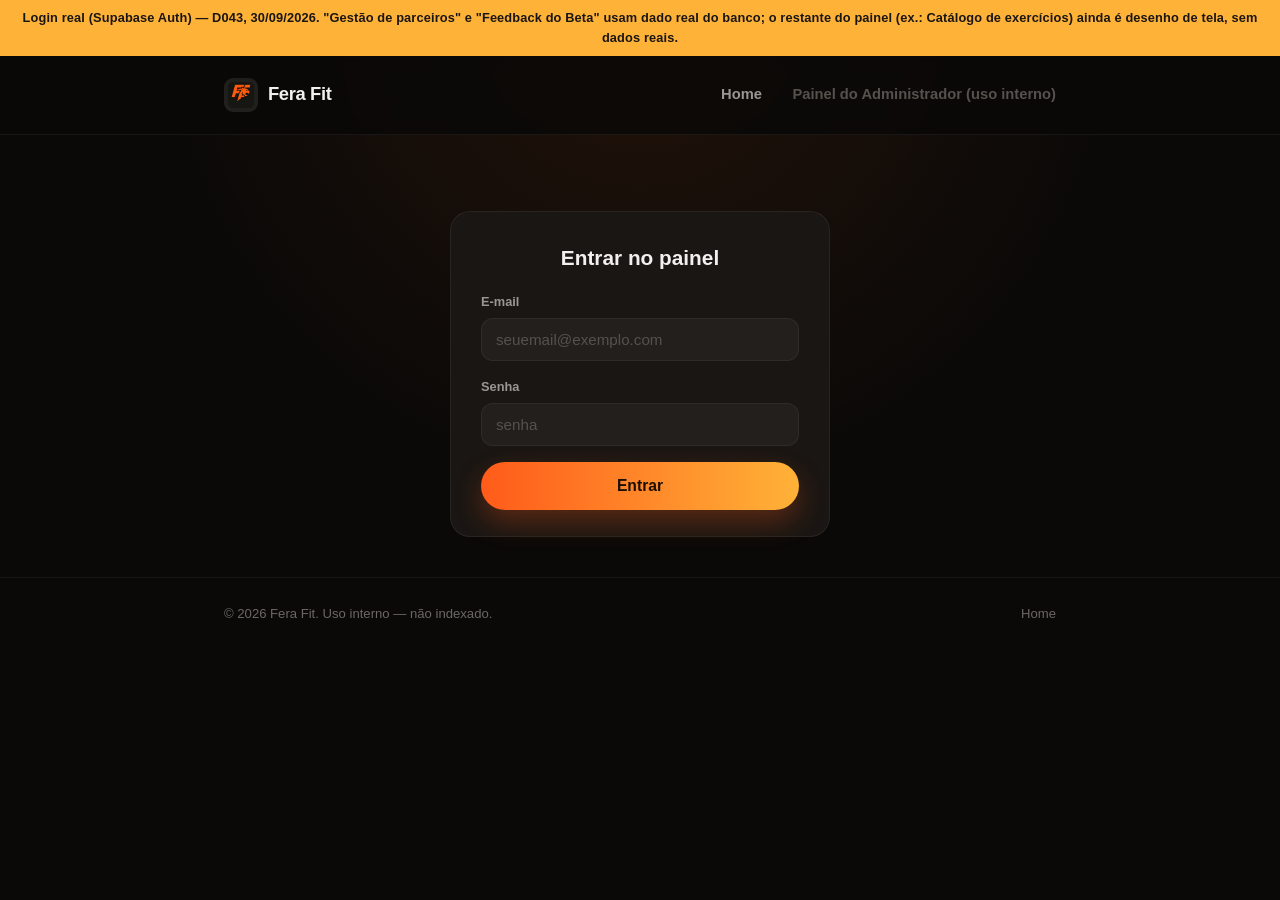
==== commit 56f746d2: "D043/D044: login real de admin (Supabase Auth + sou_admin()), FeedbackStoreSupabase ligado, 15 funco" ====
--- a/admin.html
+++ b/admin.html
@@ -4,15 +4,20 @@
   <meta charset="UTF-8">
   <meta name="viewport" content="width=device-width, initial-scale=1.0">
   <title>Painel do Administrador — Fera Fit</title>
-  <meta name="description" content="Desenho do painel administrativo do Fera Fit — sem indexação, uso interno.">
+  <meta name="description" content="Painel administrativo do Fera Fit — sem indexação, uso interno.">
   <meta name="robots" content="noindex, nofollow">
   <link rel="icon" href="assets/img/favicon.png">
   <link rel="stylesheet" href="assets/css/style.css">
+  <!-- Biblioteca hospedada localmente (não via CDN de terceiro) — D010, 17/09/2026, achado da Segurança.
+       Versão baixada: @supabase/supabase-js@2.116.0 (dist/umd/supabase.js). Para atualizar, baixar de novo
+       de https://cdn.jsdelivr.net/npm/@supabase/supabase-js@2.X.X e substituir este arquivo. -->
+  <script src="assets/js/supabase.js"></script>
   <script src="assets/js/dados-demo.js"></script>
   <script src="assets/js/parceiros-store.js"></script>
+  <script src="assets/js/feedback-store.js"></script>
 </head>
 <body>
-  <div class="tarja-demo">Demonstração — tela de desenho, sem dados reais. Login de teste, sem autenticação de verdade.</div>
+  <div class="tarja-demo">Login real (Supabase Auth) — D043, 30/09/2026. "Gestão de parceiros" e "Feedback do Beta" usam dado real do banco; o restante do painel (ex.: Catálogo de exercícios) ainda é desenho de tela, sem dados reais.</div>
 
   <header class="site-header">
     <div class="container">
@@ -27,22 +32,21 @@
     </div>
   </header>
 
-  <!-- LOGIN COSMÉTICO — sem autenticação real, sem sessão, sem dado nenhum. Compara só no navegador. -->
+  <!-- LOGIN REAL (Supabase Auth, signInWithPassword + checagem de sou_admin()) -- D043, 2026-09-30. Ver STATUS.md, P32. -->
   <section class="bloco" id="admin-login-tela">
     <div class="container">
       <div class="parceiro-box" style="max-width:380px;">
         <h1 style="font-size:1.3rem;font-weight:800;margin:0 0 18px;text-align:center;">Entrar no painel</h1>
         <div class="campo">
-          <label for="admin-usuario">Usuário</label>
-          <input id="admin-usuario" type="text" placeholder="admin">
+          <label for="admin-email">E-mail</label>
+          <input id="admin-email" type="email" placeholder="seuemail@exemplo.com" autocomplete="username">
         </div>
         <div class="campo">
           <label for="admin-senha">Senha</label>
-          <input id="admin-senha" type="password" placeholder="admin">
-        </div>
-        <p id="admin-login-erro" style="display:none;color:#ff6a6a;font-size:0.85rem;margin:-6px 0 14px;">Usuário ou senha incorretos.</p>
-        <button class="botao-primario largura-total" type="button" onclick="entrarAdmin()">Entrar</button>
-        <p style="color:var(--texto-secundario);font-size:0.76rem;margin:14px 0 0;text-align:center;">Login de demonstração — sem conexão com nenhum sistema real.</p>
+          <input id="admin-senha" type="password" placeholder="senha" autocomplete="current-password">
+        </div>
+        <p id="admin-login-erro" style="display:none;color:#ff6a6a;font-size:0.85rem;margin:-6px 0 14px;"></p>
+        <button id="admin-login-botao" class="botao-primario largura-total" type="button" onclick="entrarAdmin()">Entrar</button>
       </div>
     </div>
   </section>
@@ -50,15 +54,20 @@
   <main id="admin-conteudo" style="display:none;">
     <section class="admin-header">
       <div class="container">
-        <h1>Painel do Administrador</h1>
-        <p class="subtitle">
-          Desenho de tela para Murilo e a equipe ajustarem o app e o site sem escrever código.
-          Esta página é uma maquete estática — os botões não fazem nada ainda, e qualquer dado
-          de exemplo está marcado com <span class="tag-exemplo">exemplo</span>.
-        </p>
+        <div style="display:flex;justify-content:space-between;align-items:flex-start;gap:16px;flex-wrap:wrap;">
+          <div>
+            <h1>Painel do Administrador</h1>
+            <p class="subtitle">
+              Login real (Supabase Auth, D043). "Gestão de parceiros" e "Feedback do Beta" usam dado
+              real do banco — o restante do painel ainda é desenho de tela, sem dados reais, marcado
+              com <span class="tag-exemplo">exemplo</span>.
+            </p>
+          </div>
+          <button type="button" onclick="sairAdmin()" style="border:1px solid var(--card-border);background:transparent;color:var(--texto);font-size:0.85rem;font-weight:700;padding:8px 18px;border-radius:999px;cursor:pointer;font-family:inherit;white-space:nowrap;">Sair</button>
+        </div>
         <div class="aviso-desenho">
-          ⚠ Esta é uma tela de desenho, não um painel funcional. Ver a seção "O que falta de
-          terceiros" no fim da página.
+          ⚠ Só "Gestão de parceiros" e "Feedback do Beta" usam dado real hoje. O resto do painel
+          ainda é desenho de tela — ver a seção "O que falta de terceiros" no fim da página.
         </div>
       </div>
     </section>
@@ -236,6 +245,71 @@
       </div>
     </section>
 
+    <!-- MODULO 2.7 -- FEEDBACK DO BETA (D038, 2026-09-29) -->
+    <section class="admin-modulo">
+      <div class="container">
+        <span class="status-modulo depende">Tela pronta -- dado real depende da Backend (D092)</span>
+        <h2>Feedback do Beta</h2>
+        <p style="color:var(--texto-secundario);max-width:640px;margin:0 0 8px;">
+          Segue a proposta da Suporte ao Beta (D012 dela). O feedback do app ja chega a tabela
+          <code>beta_feedback</code> (migration 006 da Backend) -- canal, reacao, categoria, tela,
+          versao do app e pontos, <strong>sem texto livre</strong>, por decisao dela. A leitura real
+          usa a politica "admin le tudo" da propria 006, e so funciona quando o login de admin for
+          de verdade -- depende da Backend marcar Murilo e Gabriela como admin (D092 dela). Ate la,
+          os itens abaixo sao <span class="tag-exemplo">exemplo</span>, fixos, so para desenhar a tela.
+        </p>
+        <p style="color:var(--texto-secundario);max-width:640px;margin:0 0 18px;">
+          A coluna "IA sugerida" e a minha leitura da separacao que a Suporte propos, adaptada aos 7
+          valores reais de <code>categoria</code> (a proposta dela foi escrita com 4 categorias de
+          exemplo, antes de o Orquestrador confirmar os valores certos) -- ver STATUS.md, P27, para
+          o Orquestrador/Suporte confirmarem.
+        </p>
+
+        <div id="feedback-urgente"></div>
+
+        <div class="admin-mock" style="margin-bottom:18px;">
+          <div class="linha-mock" style="border-bottom:none;padding-bottom:6px;">
+            <span class="rotulo" style="font-weight:700;color:var(--texto);">Por categoria</span>
+            <span></span>
+          </div>
+          <div id="feedback-resumo-categoria"></div>
+        </div>
+
+        <div class="admin-mock" style="margin-bottom:18px;">
+          <div class="linha-mock" style="border-bottom:none;padding-bottom:6px;">
+            <span class="rotulo" style="font-weight:700;color:var(--texto);">Por tela (canal botao flutuante)</span>
+            <span></span>
+          </div>
+          <div id="feedback-resumo-tela"></div>
+        </div>
+
+        <div style="display:flex;gap:10px;flex-wrap:wrap;align-items:flex-end;margin-bottom:16px;">
+          <div class="campo" style="margin-bottom:0;">
+            <label for="feedback-filtro-versao">Versao do app</label>
+            <select id="feedback-filtro-versao" onchange="aplicarFiltrosFeedback()">
+              <option value="">Todas</option>
+            </select>
+          </div>
+          <div class="campo" style="margin-bottom:0;">
+            <label for="feedback-filtro-tela">Tela</label>
+            <select id="feedback-filtro-tela" onchange="aplicarFiltrosFeedback()">
+              <option value="">Todas</option>
+            </select>
+          </div>
+          <div class="campo" style="margin-bottom:0;">
+            <label for="feedback-filtro-categoria">Categoria</label>
+            <select id="feedback-filtro-categoria" onchange="aplicarFiltrosFeedback()">
+              <option value="">Todas</option>
+            </select>
+          </div>
+          <button type="button" onclick="limparFiltrosFeedback()" style="border:1px solid var(--card-border);background:transparent;color:var(--texto-secundario);font-size:0.76rem;font-weight:700;padding:9px 14px;border-radius:999px;cursor:pointer;font-family:inherit;">Limpar filtros</button>
+        </div>
+
+        <h3 style="font-size:0.95rem;font-weight:800;margin:0 0 10px;">Mais recentes</h3>
+        <div id="feedback-lista"></div>
+      </div>
+    </section>
+
     <!-- MODULO 3 -- CONTATO -->
     <section class="admin-modulo">
       <div class="container">
@@ -288,23 +362,87 @@
   </footer>
 
   <script>
-    // Login cosmético — só compara texto digitado, roda 100% no navegador.
-    // Não é autenticação de verdade: não cria sessão, não guarda token, não chama nenhuma API.
-    // Combinado em D009 (16/09/2026): sai do ar antes de existir login de verdade.
+    // ===========================================================
+    // D043 (2026-09-30) — Login real de admin (Supabase Auth). Troca o
+    // login de demonstração (admin/admin, D009) por signInWithPassword
+    // com a chave publishable, seguido de checagem de sou_admin() no
+    // banco -- quem não for admin nunca vê o painel, só a mensagem
+    // genérica "Esta conta não tem acesso ao painel.". O login antigo
+    // (admin/admin) fica preservado só no backup datado deste arquivo
+    // feito antes desta publicação (regra de nunca apagar) -- não
+    // existe mais no arquivo publicado.
+    //
+    // Sessão: um único cliente Supabase, criado aqui, com
+    // storage:sessionStorage (não o localStorage padrão) -- sobrevive a
+    // recarregar a página, mas não a fechar a aba/navegador, que é o
+    // pedido da D043 ("expira ao fechar o navegador"). Esse mesmo
+    // cliente é injetado em ParceirosStoreSupabase e FeedbackStoreSupabase
+    // pelo gancho que os dois arquivos já expunham para os testes
+    // automatizados -- assim as três partes (login, gestão de
+    // parceiros, feedback do beta) enxergam a mesma sessão, sem
+    // duplicar configuração de cliente em três lugares. Ponto para a
+    // Segurança revisar depois (D032 dela, como a própria D043 previu).
+    // ===========================================================
+    var SUPABASE_URL_ADMIN = "https://jgzbxouzqtwfjapnfooj.supabase.co";
+    var SUPABASE_PUBLISHABLE_KEY_ADMIN = "sb_publishable_vKEyW3okSfWu_RtxR-vbuw_Vl711Dy_";
+
+    var clienteAdmin = window.supabase.createClient(SUPABASE_URL_ADMIN, SUPABASE_PUBLISHABLE_KEY_ADMIN, {
+      auth: { persistSession: true, autoRefreshToken: true, detectSessionInUrl: false, storage: window.sessionStorage }
+    });
+    // Mesmo cliente para as três partes -- ver nota acima.
+    ParceirosStoreSupabaseTestes_definirCliente(clienteAdmin);
+    FeedbackStoreSupabaseTestes_definirCliente(clienteAdmin);
+
     function entrarAdmin() {
-      var usuario = document.getElementById('admin-usuario').value;
+      var email = document.getElementById('admin-email').value;
       var senha = document.getElementById('admin-senha').value;
       var erro = document.getElementById('admin-login-erro');
-      if (usuario === 'admin' && senha === 'admin') {
-        document.getElementById('admin-login-tela').style.display = 'none';
-        document.getElementById('admin-conteudo').style.display = 'block';
-        renderPortfolio();
-        renderFaixas();
-        renderPendentesParceiros();
-        renderAtivosParceiros();
-      } else {
-        erro.style.display = 'block';
-      }
+      var botao = document.getElementById('admin-login-botao');
+      erro.style.display = 'none';
+      erro.textContent = '';
+      botao.disabled = true;
+      botao.textContent = 'Entrando...';
+
+      ParceirosStoreSupabase.entrarComEmailSenha(email, senha)
+        .then(function () {
+          return clienteAdmin.rpc('sou_admin');
+        })
+        .then(function (resultado) {
+          if (resultado.error) {
+            throw new Error('Não foi possível entrar agora. Tente de novo em instantes.');
+          }
+          if (resultado.data !== true) {
+            // Não é admin: nunca deixa a sessão autenticada pendurada.
+            return ParceirosStoreSupabase.sairDaConta().then(function () {
+              throw new Error('Esta conta não tem acesso ao painel.');
+            });
+          }
+          document.getElementById('admin-login-tela').style.display = 'none';
+          document.getElementById('admin-conteudo').style.display = 'block';
+          renderPortfolio();
+          renderFaixas();
+          renderPendentesParceiros();
+          renderAtivosParceiros();
+          inicializarFeedbackBeta();
+        })
+        .catch(function (e) {
+          erro.textContent = (e && e.message) || 'Não foi possível entrar agora.';
+          erro.style.display = 'block';
+        })
+        .then(function () {
+          botao.disabled = false;
+          botao.textContent = 'Entrar';
+        });
+    }
+
+    function sairAdmin() {
+      ParceirosStoreSupabase.sairDaConta().then(function () {
+        document.getElementById('admin-conteudo').style.display = 'none';
+        document.getElementById('admin-login-tela').style.display = 'block';
+        document.getElementById('admin-email').value = '';
+        document.getElementById('admin-senha').value = '';
+        document.getElementById('admin-login-erro').style.display = 'none';
+      });
     }
 
     function mostrarPainel(tipo) {
@@ -377,41 +515,55 @@
   </script>
   <script>
     // ===========================================================
-    // D036 (2026-09-29) -- Gestao de parceiros (academia + personal).
-    // So le/escreve via ParceirosStore (assets/js/parceiros-store.js)
-    // -- interface trocavel, ver cabecalho daquele arquivo. Nada aqui
-    // fala com o Supabase.
+    // D043 (2026-09-30) -- Gestao de parceiros ligada ao banco real
+    // (migration 020, em producao). Chama ParceirosStoreSupabase
+    // diretamente (nao o switch global ParceirosStore, que continua em
+    // ParceirosStoreDemo para nao ligar cadastro/login/fotos de
+    // parceiro -- ver STATUS.md, P32/D043, item 2). Cada funcao de
+    // render virou assincrona (a versao D036/demonstracao era
+    // sincrona, so localStorage); qualquer erro de leitura mostra
+    // mensagem no lugar do conteudo, em vez de travar a tela.
     // ===========================================================
     function formatarMoeda(valor) {
       if (valor === null || valor === undefined || valor === '') { return 'nao definido'; }
       return 'R$ ' + Number(valor).toFixed(2).replace('.', ',');
     }
 
+    function mostrarErroContainer(idContainer, erro) {
+      var container = document.getElementById(idContainer);
+      if (!container) { return; }
+      container.innerHTML = '<p class="estado-vazio">Não deu para carregar agora: ' + escaparHtml((erro && erro.message) || String(erro)) + '</p>';
+    }
+
     function renderFaixas() {
       var container = document.getElementById('parceiros-faixas');
       if (!container) { return; }
-      var faixas = ParceirosStore.listarFaixas();
-      var html = '';
-      faixas.forEach(function (f) {
-        html += '<div class="linha-mock" style="align-items:flex-end;flex-wrap:wrap;gap:10px;">'
-          + '<span class="rotulo">' + escaparHtml(f.rotulo) + '</span>'
-          + '<span style="display:flex;gap:8px;align-items:center;flex-wrap:wrap;">'
-          + '<label style="font-size:0.72rem;color:var(--texto-secundario);">Mensal (R$)'
-          + '<input type="number" step="0.01" min="0" id="faixa-preco-' + f.id + '" value="' + (f.precoMensal === null ? '' : f.precoMensal) + '" style="width:90px;margin-left:6px;" placeholder="nao definido"></label>'
-          + '<label style="font-size:0.72rem;color:var(--texto-secundario);">Excedente/aluno (R$)'
-          + '<input type="number" step="0.01" min="0" id="faixa-excedente-' + f.id + '" value="' + (f.precoExcedentePorAluno === null ? '' : f.precoExcedentePorAluno) + '" style="width:90px;margin-left:6px;" placeholder="nao definido"></label>'
-          + '<button type="button" onclick="salvarFaixa(\'' + f.id + '\')" style="border:1px solid var(--card-border);background:transparent;color:var(--texto);font-size:0.76rem;font-weight:700;padding:6px 12px;border-radius:999px;cursor:pointer;font-family:inherit;">Salvar</button>'
-          + '</span></div>';
-      });
-      container.innerHTML = html;
+      container.innerHTML = '<p class="estado-vazio">Carregando...</p>';
+      return ParceirosStoreSupabase.listarFaixas().then(function (faixas) {
+        var html = '';
+        faixas.forEach(function (f) {
+          html += '<div class="linha-mock" style="align-items:flex-end;flex-wrap:wrap;gap:10px;">'
+            + '<span class="rotulo">' + escaparHtml(f.rotulo) + '</span>'
+            + '<span style="display:flex;gap:8px;align-items:center;flex-wrap:wrap;">'
+            + '<label style="font-size:0.72rem;color:var(--texto-secundario);">Mensal (R$)'
+            + '<input type="number" step="0.01" min="0" id="faixa-preco-' + f.id + '" value="' + (f.precoMensal === null ? '' : f.precoMensal) + '" style="width:90px;margin-left:6px;" placeholder="nao definido"></label>'
+            + '<label style="font-size:0.72rem;color:var(--texto-secundario);">Excedente/aluno (R$)'
+            + '<input type="number" step="0.01" min="0" id="faixa-excedente-' + f.id + '" value="' + (f.precoExcedentePorAluno === null ? '' : f.precoExcedentePorAluno) + '" style="width:90px;margin-left:6px;" placeholder="nao definido"></label>'
+            + '<button type="button" onclick="salvarFaixa(\'' + f.id + '\')" style="border:1px solid var(--card-border);background:transparent;color:var(--texto);font-size:0.76rem;font-weight:700;padding:6px 12px;border-radius:999px;cursor:pointer;font-family:inherit;">Salvar</button>'
+            + '</span></div>';
+        });
+        container.innerHTML = html;
+      }).catch(function (e) { mostrarErroContainer('parceiros-faixas', e); });
     }
 
     function salvarFaixa(faixaId) {
       var preco = document.getElementById('faixa-preco-' + faixaId).value;
       var excedente = document.getElementById('faixa-excedente-' + faixaId).value;
-      ParceirosStore.definirPrecoFaixa(faixaId, preco === '' ? null : preco, excedente === '' ? null : excedente);
-      renderFaixas();
-      renderAtivosParceiros();
+      ParceirosStoreSupabase.definirPrecoFaixa(faixaId, preco === '' ? null : preco, excedente === '' ? null : excedente)
+        .then(function () {
+          return Promise.all([renderFaixas(), renderAtivosParceiros()]);
+        })
+        .catch(function (e) { window.alert(e.message); });
     }
 
     function rotuloTipo(tipo) { return tipo === 'academia' ? 'Academia' : 'Personal'; }
@@ -426,49 +578,70 @@
     function renderPendentesParceiros() {
       var container = document.getElementById('parceiros-pendentes');
       if (!container) { return; }
-      var lista = ParceirosStore.listarPendentes();
-      if (!lista.length) {
-        container.innerHTML = '<p class="estado-vazio">Nenhum cadastro aguardando aprovacao neste navegador. Envie um teste pela aba "Quero me cadastrar" em parceiro.html (academia ou personal).</p>';
-        return;
-      }
-      var html = '';
-      lista.forEach(function (p) {
-        var meta = [rotuloTipo(p.tipo)];
-        if (p.cref) { meta.push('CREF ' + escaparHtml(p.cref)); }
-        if (p.cnpj) { meta.push('CNPJ ' + escaparHtml(p.cnpj)); }
-        if (p.cidade) { meta.push(escaparHtml(p.cidade)); }
-        if (p.email) { meta.push(escaparHtml(p.email)); }
-        html += '<div class="linha-portfolio">'
-          + '<div class="portfolio-principal">'
-          + '<span class="portfolio-nome">' + escaparHtml(p.nome || '(sem nome)') + '</span>'
-          + '<span class="portfolio-status pendente">Aguardando aprovacao</span>'
-          + '</div>'
-          + '<div class="portfolio-meta">' + meta.join(' -- ') + '</div>'
-          + '<div class="portfolio-meta">' + linhaFotos(p) + '</div>'
-          + '<div class="portfolio-acoes">'
-          + '<button type="button" onclick="aprovarParceiroUI(\'' + p.tipo + '\',\'' + p.id + '\')">Aprovar</button>'
-          + '<button type="button" class="recusar" onclick="recusarParceiroUI(\'' + p.tipo + '\',\'' + p.id + '\')">Recusar</button>'
-          + '</div>'
-          + '</div>';
-      });
-      container.innerHTML = html;
+      container.innerHTML = '<p class="estado-vazio">Carregando...</p>';
+      return ParceirosStoreSupabase.listarPendentes().then(function (lista) {
+        if (!lista.length) {
+          container.innerHTML = '<p class="estado-vazio">Nenhum cadastro aguardando aprovacao.</p>';
+          return;
+        }
+        return Promise.all(lista.map(function (p) {
+          return ParceirosStoreSupabase.historicoAcoesAdmin(p.tipo, p.id);
+        })).then(function (historicos) {
+          var html = '';
+          lista.forEach(function (p, i) {
+            // Mais recente primeiro (ver historicoAcoesAdmin) -- se a
+            // ultima acao sobre esse parceiro foi "suspenso", ele ja
+            // passou por aprovacao antes: mostra Reativar, nao Aprovar/
+            // Recusar de novo (distincao que a D036/demonstracao nao
+            // fazia, e que a D043 pede ao nomear "reativar" como acao
+            // propria, distinta de "aprovar").
+            var ultimaAcao = historicos[i][0];
+            var foiSuspenso = ultimaAcao && ultimaAcao.acao === 'suspenso';
+            var meta = [rotuloTipo(p.tipo)];
+            if (p.cref) { meta.push('CREF ' + escaparHtml(p.cref)); }
+            if (p.cnpj) { meta.push('CNPJ ' + escaparHtml(p.cnpj)); }
+            if (p.cidade) { meta.push(escaparHtml(p.cidade)); }
+            if (p.email) { meta.push(escaparHtml(p.email)); }
+            var acoes = foiSuspenso
+              ? '<button type="button" onclick="reativarParceiroUI(\'' + p.tipo + '\',\'' + p.id + '\')">Reativar</button>'
+              : '<button type="button" onclick="aprovarParceiroUI(\'' + p.tipo + '\',\'' + p.id + '\')">Aprovar</button>'
+                + '<button type="button" class="recusar" onclick="recusarParceiroUI(\'' + p.tipo + '\',\'' + p.id + '\')">Recusar</button>';
+            html += '<div class="linha-portfolio">'
+              + '<div class="portfolio-principal">'
+              + '<span class="portfolio-nome">' + escaparHtml(p.nome || '(sem nome)') + '</span>'
+              + '<span class="portfolio-status pendente">' + (foiSuspenso ? 'Suspenso' : 'Aguardando aprovacao') + '</span>'
+              + '</div>'
+              + '<div class="portfolio-meta">' + meta.join(' -- ') + '</div>'
+              + '<div class="portfolio-meta">' + linhaFotos(p) + '</div>'
+              + '<div class="portfolio-acoes">' + acoes + '</div>'
+              + '</div>';
+          });
+          container.innerHTML = html;
+        });
+      }).catch(function (e) { mostrarErroContainer('parceiros-pendentes', e); });
     }
 
     function aprovarParceiroUI(tipo, id) {
-      ParceirosStore.aprovarParceiro(tipo, id);
-      renderPendentesParceiros();
-      renderAtivosParceiros();
+      ParceirosStoreSupabase.aprovarParceiro(tipo, id)
+        .then(function () { return Promise.all([renderPendentesParceiros(), renderAtivosParceiros()]); })
+        .catch(function (e) { window.alert(e.message); });
     }
 
     function recusarParceiroUI(tipo, id) {
       var motivo = window.prompt('Motivo da recusa (aparece so no historico interno):', '');
       if (motivo === null) { return; }
-      ParceirosStore.recusarParceiro(tipo, id, motivo);
-      renderPendentesParceiros();
-    }
-
-    function opcoesFaixas(faixaIdAtual) {
-      var faixas = ParceirosStore.listarFaixas();
+      ParceirosStoreSupabase.recusarParceiro(tipo, id, motivo)
+        .then(function () { return renderPendentesParceiros(); })
+        .catch(function (e) { window.alert(e.message); });
+    }
+
+    function reativarParceiroUI(tipo, id) {
+      ParceirosStoreSupabase.reativarParceiro(tipo, id)
+        .then(function () { return Promise.all([renderPendentesParceiros(), renderAtivosParceiros()]); })
+        .catch(function (e) { window.alert(e.message); });
+    }
+
+    function opcoesFaixas(faixas, faixaIdAtual) {
       var html = '<option value="">Sem faixa definida</option>';
       faixas.forEach(function (f) {
         html += '<option value="' + f.id + '"' + (f.id === faixaIdAtual ? ' selected' : '') + '>' + escaparHtml(f.rotulo) + '</option>';
@@ -479,49 +652,65 @@
     function renderAtivosParceiros() {
       var container = document.getElementById('parceiros-ativos');
       if (!container) { return; }
-      var lista = ParceirosStore.listarAtivos();
-      if (!lista.length) {
-        container.innerHTML = '<p class="estado-vazio">Nenhum parceiro ativo ainda. Aprove um cadastro pendente acima.</p>';
-        return;
-      }
-      var html = '';
-      lista.forEach(function (p) {
-        var status = ParceirosStore.statusCobranca(p.tipo, p.id);
-        var perfil = ParceirosStore.perfilParceiro(p.tipo, p.id);
-        var classeStatus = status.rotulo === 'em dia' ? 'aprovado' : (status.rotulo.indexOf('vencido') === 0 ? 'recusado' : 'pendente');
-        html += '<div class="linha-portfolio">'
-          + '<div class="portfolio-principal">'
-          + '<span class="portfolio-nome">' + escaparHtml(p.nome || '(sem nome)') + '</span>'
-          + '<span class="portfolio-status aprovado">' + rotuloTipo(p.tipo) + ' ativo(a)</span>'
-          + '<span class="portfolio-status ' + classeStatus + '">' + escaparHtml(status.rotulo) + '</span>'
-          + '</div>'
-          + '<div class="portfolio-meta">Alunos ativos (contagem real vem do banco): ' + perfil.alunosAtivos + '</div>'
-          + '<div class="portfolio-meta">Ultimo vencimento: ' + (status.ultimoVencimento || 'nenhum') + '</div>'
-          + '<div class="portfolio-meta">Faixa: <select onchange="definirFaixaUI(\'' + p.tipo + '\',\'' + p.id + '\',this.value)">' + opcoesFaixas(p.faixaId) + '</select></div>'
-          + '<div class="portfolio-acoes">'
-          + '<button type="button" onclick="registrarCobrancaUI(\'' + p.tipo + '\',\'' + p.id + '\')">Registrar cobranca</button>'
-          + '<button type="button" onclick="registrarPagamentoUI(\'' + p.tipo + '\',\'' + p.id + '\')">Registrar pagamento</button>'
-          + '<button type="button" onclick="verHistoricoUI(\'' + p.tipo + '\',\'' + p.id + '\')">Ver historico</button>'
-          + '<button type="button" class="recusar" onclick="suspenderParceiroUI(\'' + p.tipo + '\',\'' + p.id + '\')">Suspender</button>'
-          + '</div>'
-          + '<div id="historico-' + p.id + '" style="display:none;margin-top:10px;"></div>'
-          + '</div>';
-      });
-      container.innerHTML = html;
+      container.innerHTML = '<p class="estado-vazio">Carregando...</p>';
+      var listaFinal, faixasFinal;
+      return ParceirosStoreSupabase.listarAtivos().then(function (lista) {
+        listaFinal = lista;
+        if (!lista.length) {
+          container.innerHTML = '<p class="estado-vazio">Nenhum parceiro ativo ainda.</p>';
+          return null;
+        }
+        return ParceirosStoreSupabase.listarFaixas().then(function (faixas) {
+          faixasFinal = faixas;
+          return Promise.all(lista.map(function (p) {
+            return Promise.all([
+              ParceirosStoreSupabase.statusCobranca(p.tipo, p.id),
+              ParceirosStoreSupabase.perfilParceiro(p.tipo, p.id)
+            ]);
+          }));
+        });
+      }).then(function (statusEPerfis) {
+        if (!statusEPerfis) { return; }
+        var html = '';
+        listaFinal.forEach(function (p, i) {
+          var status = statusEPerfis[i][0];
+          var perfil = statusEPerfis[i][1];
+          var classeStatus = status.rotulo === 'em dia' ? 'aprovado' : (status.rotulo.indexOf('vencido') === 0 ? 'recusado' : 'pendente');
+          html += '<div class="linha-portfolio">'
+            + '<div class="portfolio-principal">'
+            + '<span class="portfolio-nome">' + escaparHtml(p.nome || '(sem nome)') + '</span>'
+            + '<span class="portfolio-status aprovado">' + rotuloTipo(p.tipo) + ' ativo(a)</span>'
+            + '<span class="portfolio-status ' + classeStatus + '">' + escaparHtml(status.rotulo) + '</span>'
+            + '</div>'
+            + '<div class="portfolio-meta">Alunos ativos (contagem real vem do banco): ' + perfil.alunosAtivos + '</div>'
+            + '<div class="portfolio-meta">Ultimo vencimento: ' + (status.ultimoVencimento || 'nenhum') + '</div>'
+            + '<div class="portfolio-meta">Faixa: <select onchange="definirFaixaUI(\'' + p.tipo + '\',\'' + p.id + '\',this.value)">' + opcoesFaixas(faixasFinal, p.faixaId) + '</select></div>'
+            + '<div class="portfolio-acoes">'
+            + '<button type="button" onclick="registrarCobrancaUI(\'' + p.tipo + '\',\'' + p.id + '\')">Registrar cobranca</button>'
+            + '<button type="button" onclick="registrarPagamentoUI(\'' + p.tipo + '\',\'' + p.id + '\')">Registrar pagamento</button>'
+            + '<button type="button" onclick="verHistoricoUI(\'' + p.tipo + '\',\'' + p.id + '\')">Ver historico</button>'
+            + '<button type="button" class="recusar" onclick="suspenderParceiroUI(\'' + p.tipo + '\',\'' + p.id + '\')">Suspender</button>'
+            + '</div>'
+            + '<div id="historico-' + p.id + '" style="display:none;margin-top:10px;"></div>'
+            + '</div>';
+        });
+        container.innerHTML = html;
+      }).catch(function (e) { mostrarErroContainer('parceiros-ativos', e); });
     }
 
     function definirFaixaUI(tipo, id, faixaId) {
       if (!faixaId) { return; }
-      ParceirosStore.definirFaixaParceiro(tipo, id, faixaId);
-      renderAtivosParceiros();
+      ParceirosStoreSupabase.definirFaixaParceiro(tipo, id, faixaId)
+        .then(function () { return renderAtivosParceiros(); })
+        .catch(function (e) { window.alert(e.message); });
     }
 
     function suspenderParceiroUI(tipo, id) {
       var motivo = window.prompt('Motivo da suspensao:', '');
       if (motivo === null) { return; }
-      ParceirosStore.suspenderParceiro(tipo, id, motivo);
-      renderPendentesParceiros();
-      renderAtivosParceiros();
+      ParceirosStoreSupabase.suspenderParceiro(tipo, id, motivo)
+        .then(function () { return Promise.all([renderPendentesParceiros(), renderAtivosParceiros()]); })
+        .catch(function (e) { window.alert(e.message); });
     }
 
     function registrarCobrancaUI(tipo, id) {
@@ -529,8 +718,9 @@
       if (valor === null || valor === '') { return; }
       var vencimento = window.prompt('Data de vencimento (AAAA-MM-DD):', '');
       if (vencimento === null || vencimento === '') { return; }
-      ParceirosStore.registrarCobranca(tipo, id, Number(valor), vencimento, '');
-      renderAtivosParceiros();
+      ParceirosStoreSupabase.registrarCobranca(tipo, id, Number(valor), vencimento, '')
+        .then(function () { return renderAtivosParceiros(); })
+        .catch(function (e) { window.alert(e.message); });
     }
 
     function registrarPagamentoUI(tipo, id) {
@@ -538,42 +728,167 @@
       if (valor === null || valor === '') { return; }
       var forma = window.prompt('Forma de pagamento (pix / transferencia / outro):', 'pix');
       if (forma === null) { return; }
-      try {
-        ParceirosStore.registrarPagamento(tipo, id, Number(valor), forma.trim().toLowerCase(), '');
-      } catch (e) {
-        window.alert(e.message);
-        return;
-      }
-      renderAtivosParceiros();
+      ParceirosStoreSupabase.registrarPagamento(tipo, id, Number(valor), forma.trim().toLowerCase(), '')
+        .then(function () { return renderAtivosParceiros(); })
+        .catch(function (e) { window.alert(e.message); });
     }
 
     function verHistoricoUI(tipo, id) {
       var div = document.getElementById('historico-' + id);
       if (!div) { return; }
       if (div.style.display !== 'none') { div.style.display = 'none'; return; }
-      var cobrancas = ParceirosStore.historicoCobranca(tipo, id);
-      var acoes = ParceirosStore.historicoAcoesAdmin(tipo, id);
-      var html = '<div class="admin-mock">';
-      html += '<div class="linha-mock" style="border-bottom:none;"><span class="rotulo" style="font-weight:700;color:var(--texto);">Historico de cobranca (nunca editado -- correcao e linha nova)</span><span></span></div>';
-      if (!cobrancas.length) {
-        html += '<p class="estado-vazio" style="padding:6px 0;">Nenhum lancamento ainda.</p>';
-      } else {
-        cobrancas.forEach(function (c) {
-          var rotuloEvento = c.tipoEvento === 'cobranca' ? 'Cobranca' : (c.tipoEvento === 'pagamento' ? 'Pagamento (' + escaparHtml(c.formaPagamento || '') + ')' : 'Ajuste');
-          html += '<div class="linha-mock"><span class="rotulo">' + rotuloEvento + (c.vencimento ? ' -- vence ' + c.vencimento : '') + (c.observacao ? ' -- ' + escaparHtml(c.observacao) : '') + '</span><span>' + formatarMoeda(c.valor) + '</span></div>';
+      div.innerHTML = '<p class="estado-vazio" style="padding:6px 0;">Carregando...</p>';
+      div.style.display = 'block';
+      Promise.all([
+        ParceirosStoreSupabase.historicoCobranca(tipo, id),
+        ParceirosStoreSupabase.historicoAcoesAdmin(tipo, id)
+      ]).then(function (resultados) {
+        var cobrancas = resultados[0], acoes = resultados[1];
+        var html = '<div class="admin-mock">';
+        html += '<div class="linha-mock" style="border-bottom:none;"><span class="rotulo" style="font-weight:700;color:var(--texto);">Historico de cobranca (nunca editado -- correcao e linha nova)</span><span></span></div>';
+        if (!cobrancas.length) {
+          html += '<p class="estado-vazio" style="padding:6px 0;">Nenhum lancamento ainda.</p>';
+        } else {
+          cobrancas.forEach(function (c) {
+            var rotuloEvento = c.tipoEvento === 'cobranca' ? 'Cobranca' : (c.tipoEvento === 'pagamento' ? 'Pagamento (' + escaparHtml(c.formaPagamento || '') + ')' : 'Ajuste');
+            html += '<div class="linha-mock"><span class="rotulo">' + rotuloEvento + (c.vencimento ? ' -- vence ' + c.vencimento : '') + (c.observacao ? ' -- ' + escaparHtml(c.observacao) : '') + '</span><span>' + formatarMoeda(c.valor) + '</span></div>';
+          });
+        }
+        html += '<div class="linha-mock" style="border-bottom:none;margin-top:8px;"><span class="rotulo" style="font-weight:700;color:var(--texto);">Auditoria (aprovar/recusar/suspender/reativar)</span><span></span></div>';
+        if (!acoes.length) {
+          html += '<p class="estado-vazio" style="padding:6px 0;">Nenhuma acao registrada ainda.</p>';
+        } else {
+          acoes.forEach(function (a) {
+            html += '<div class="linha-mock"><span class="rotulo">' + a.acao + (a.motivo ? ' -- ' + escaparHtml(a.motivo) : '') + '</span><span>' + new Date(a.criadoEm).toLocaleString('pt-BR') + '</span></div>';
+          });
+        }
+        html += '</div>';
+        div.innerHTML = html;
+      }).catch(function (e) {
+        div.innerHTML = '<p class="estado-vazio">Não deu para carregar o historico agora: ' + escaparHtml(e.message) + '</p>';
+      });
+    }
+  </script>
+  <script>
+    // ===========================================================
+    // D038 (2026-09-29), ligado a dado real na D043 (2026-09-30) --
+    // Feedback do Beta. So le via FeedbackStore (assets/js/
+    // feedback-store.js) -- interface trocavel, mesmo padrao da
+    // D036/D037. FeedbackStore = FeedbackStoreSupabase agora (o login
+    // real de admin existe, D043) -- SELECT direto em beta_feedback,
+    // protegido pela politica RLS "admin le tudo" da migration 006.
+    // ===========================================================
+    function formatarDataHora(timestampMs) {
+      return new Date(timestampMs).toLocaleString('pt-BR');
+    }
+
+    function filtrosFeedbackAtuais() {
+      return {
+        versaoApp: document.getElementById('feedback-filtro-versao').value || null,
+        tela: document.getElementById('feedback-filtro-tela').value || null,
+        categoria: document.getElementById('feedback-filtro-categoria').value || null
+      };
+    }
+
+    function popularSelect(idSelect, valores, rotulos) {
+      var select = document.getElementById(idSelect);
+      var valorAtual = select.value;
+      var html = '<option value="">Todas</option>';
+      valores.forEach(function (v) {
+        html += '<option value="' + escaparHtml(v) + '">' + escaparHtml((rotulos && rotulos[v]) || v) + '</option>';
+      });
+      select.innerHTML = html;
+      if (valores.indexOf(valorAtual) !== -1) { select.value = valorAtual; }
+    }
+
+    function inicializarFeedbackBeta() {
+      FeedbackStore.listarTodosSemFiltro().then(function (todos) {
+        var versoes = FeedbackUtil.versoesDisponiveis(todos);
+        var telas = FeedbackUtil.resumoPorTela(todos).map(function (r) { return r.tela; });
+        popularSelect('feedback-filtro-versao', versoes);
+        popularSelect('feedback-filtro-tela', telas);
+        popularSelect('feedback-filtro-categoria', FeedbackUtil.CATEGORIAS, FeedbackUtil.ROTULOS_CATEGORIA);
+        renderFeedbackUrgente(todos);
+        renderFeedbackBeta();
+      });
+    }
+
+    function aplicarFiltrosFeedback() {
+      renderFeedbackBeta();
+    }
+
+    function limparFiltrosFeedback() {
+      document.getElementById('feedback-filtro-versao').value = '';
+      document.getElementById('feedback-filtro-tela').value = '';
+      document.getElementById('feedback-filtro-categoria').value = '';
+      renderFeedbackBeta();
+    }
+
+    function renderFeedbackUrgente(todos) {
+      var container = document.getElementById('feedback-urgente');
+      var urgentes = FeedbackUtil.itensUrgentes(todos);
+      if (!urgentes.length) {
+        container.innerHTML = '';
+        return;
+      }
+      var html = '<div style="background:rgba(255,106,106,0.08);border:1px solid rgba(255,106,106,0.4);border-radius:12px;padding:14px 16px;margin-bottom:18px;">'
+        + '<div style="font-weight:800;color:#ff6a6a;font-size:0.85rem;margin-bottom:8px;">⚠ Urgente -- fora do ritmo diario de leitura</div>';
+      urgentes.forEach(function (u) {
+        html += '<div style="font-size:0.8rem;color:var(--texto);margin-bottom:4px;">' + escaparHtml(u.motivo) + '</div>';
+      });
+      html += '</div>';
+      container.innerHTML = html;
+    }
+
+    function renderFeedbackBeta() {
+      var filtros = filtrosFeedbackAtuais();
+      FeedbackStore.listarFeedback(filtros).then(function (itens) {
+        // Resumo por categoria
+        var containerCategoria = document.getElementById('feedback-resumo-categoria');
+        var resumoCategoria = FeedbackUtil.resumoPorCategoria(itens);
+        var htmlCategoria = '';
+        resumoCategoria.forEach(function (r) {
+          htmlCategoria += '<div class="linha-mock"><span class="rotulo">' + escaparHtml(r.rotulo) + '</span>'
+            + '<span>' + r.contagem + ' -- sugestao: ' + escaparHtml(r.iaSugerida) + '</span></div>';
         });
-      }
-      html += '<div class="linha-mock" style="border-bottom:none;margin-top:8px;"><span class="rotulo" style="font-weight:700;color:var(--texto);">Auditoria (aprovar/recusar/suspender/reativar)</span><span></span></div>';
-      if (!acoes.length) {
-        html += '<p class="estado-vazio" style="padding:6px 0;">Nenhuma acao registrada ainda.</p>';
-      } else {
-        acoes.forEach(function (a) {
-          html += '<div class="linha-mock"><span class="rotulo">' + a.acao + (a.motivo ? ' -- ' + escaparHtml(a.motivo) : '') + '</span><span>' + new Date(a.criadoEm).toLocaleString('pt-BR') + '</span></div>';
+        containerCategoria.innerHTML = htmlCategoria;
+
+        // Resumo por tela
+        var containerTela = document.getElementById('feedback-resumo-tela');
+        var resumoTela = FeedbackUtil.resumoPorTela(itens);
+        if (!resumoTela.length) {
+          containerTela.innerHTML = '<p class="estado-vazio">Nenhum item do canal botao flutuante com os filtros atuais.</p>';
+        } else {
+          var htmlTela = '';
+          resumoTela.forEach(function (r) {
+            htmlTela += '<div class="linha-mock"><span class="rotulo">' + escaparHtml(r.tela) + '</span><span>' + r.contagem + '</span></div>';
+          });
+          containerTela.innerHTML = htmlTela;
+        }
+
+        // Lista mais recentes
+        var containerLista = document.getElementById('feedback-lista');
+        if (!itens.length) {
+          containerLista.innerHTML = '<p class="estado-vazio">Nenhum item de feedback com os filtros atuais.</p>';
+          return;
+        }
+        var htmlLista = '';
+        itens.forEach(function (i) {
+          var meta = [FeedbackUtil.ROTULOS_CANAL[i.canal] || i.canal];
+          if (i.reacao) { meta.push(FeedbackUtil.ROTULOS_REACAO[i.reacao] || i.reacao); }
+          if (i.categoria) { meta.push((FeedbackUtil.ROTULOS_CATEGORIA[i.categoria] || i.categoria) + ' (sugestao: ' + FeedbackUtil.IA_SUGERIDA[i.categoria] + ')'); }
+          if (i.telaAtual) { meta.push('tela: ' + escaparHtml(i.telaAtual)); }
+          if (i.versaoApp) { meta.push(escaparHtml(i.versaoApp)); }
+          htmlLista += '<div class="linha-portfolio">'
+            + '<div class="portfolio-principal">'
+            + '<span class="portfolio-nome">' + formatarDataHora(i.criadoEm) + '</span>'
+            + '<span class="portfolio-status pendente">' + (i.pontos || 0) + ' pts</span>'
+            + '</div>'
+            + '<div class="portfolio-meta">' + meta.join(' -- ') + '</div>'
+            + '</div>';
         });
-      }
-      html += '</div>';
-      div.innerHTML = html;
-      div.style.display = 'block';
+        containerLista.innerHTML = htmlLista;
+      });
     }
   </script>
 </body>
